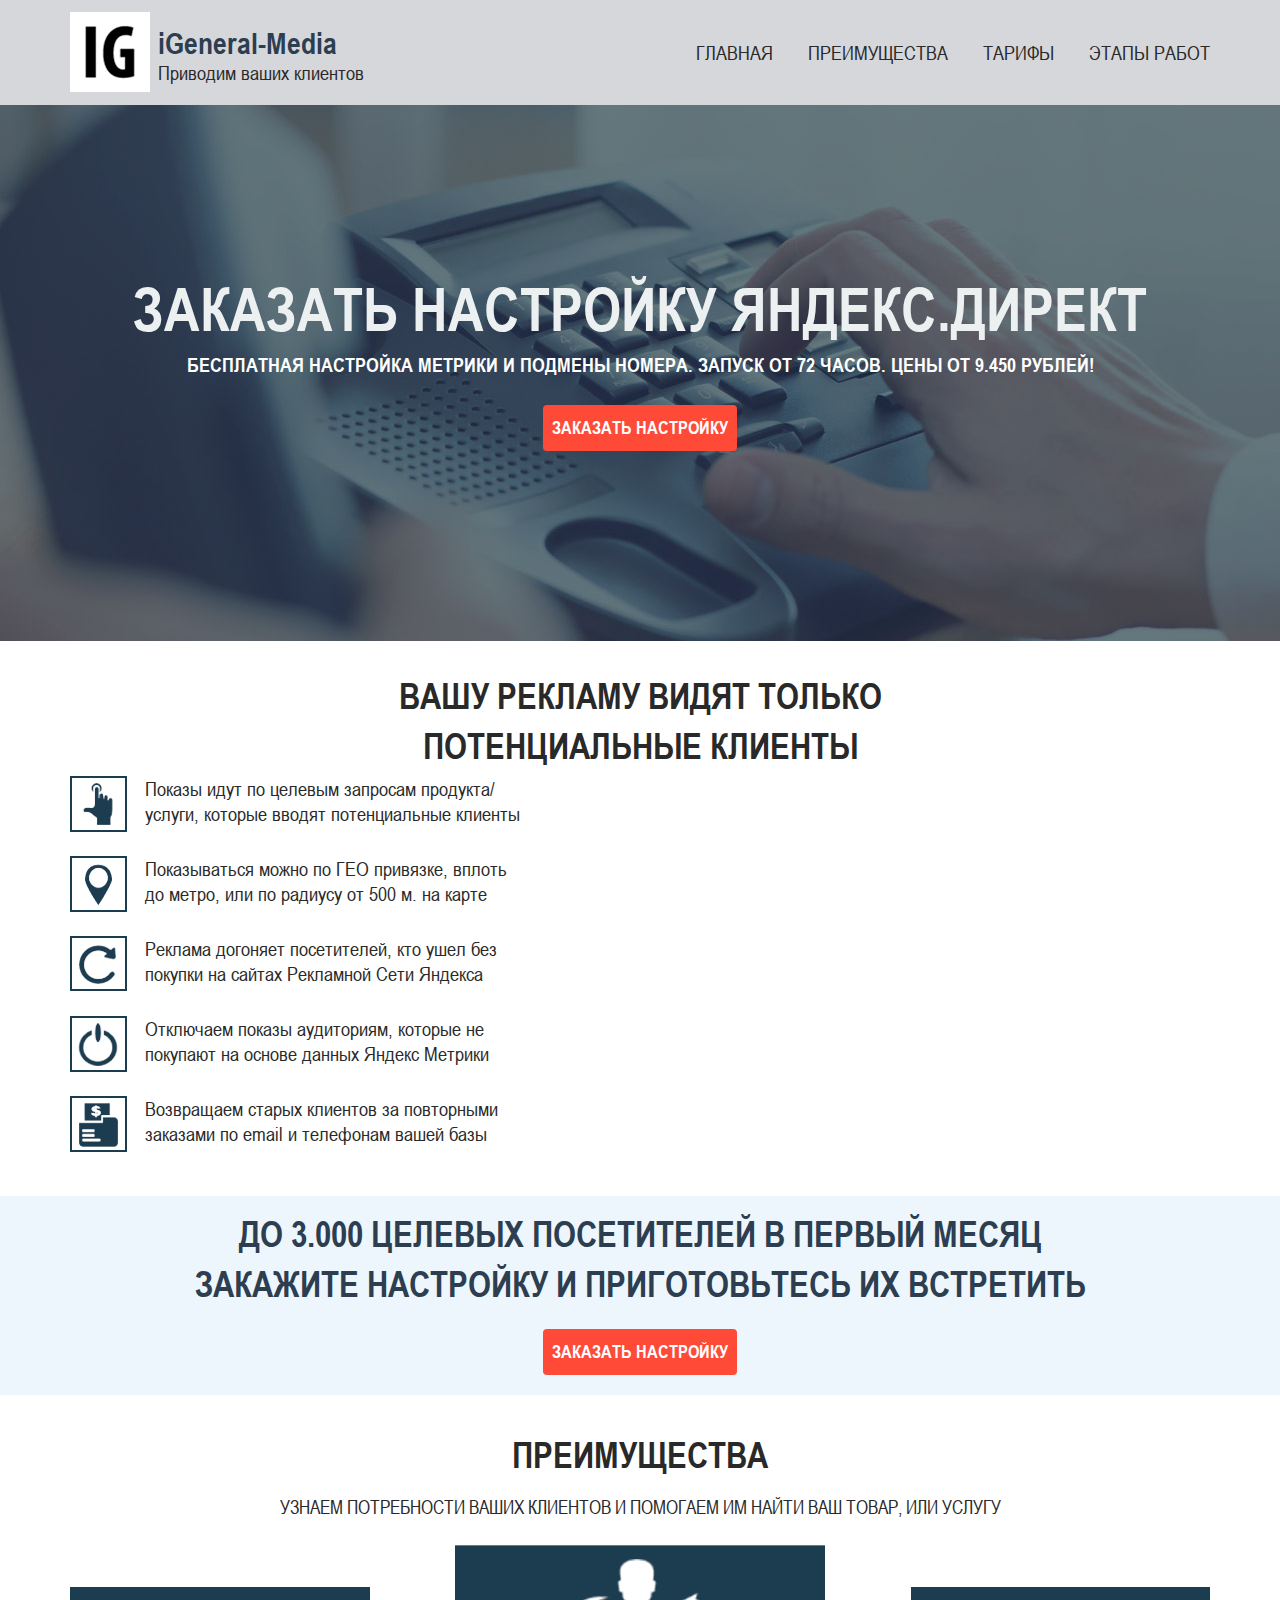
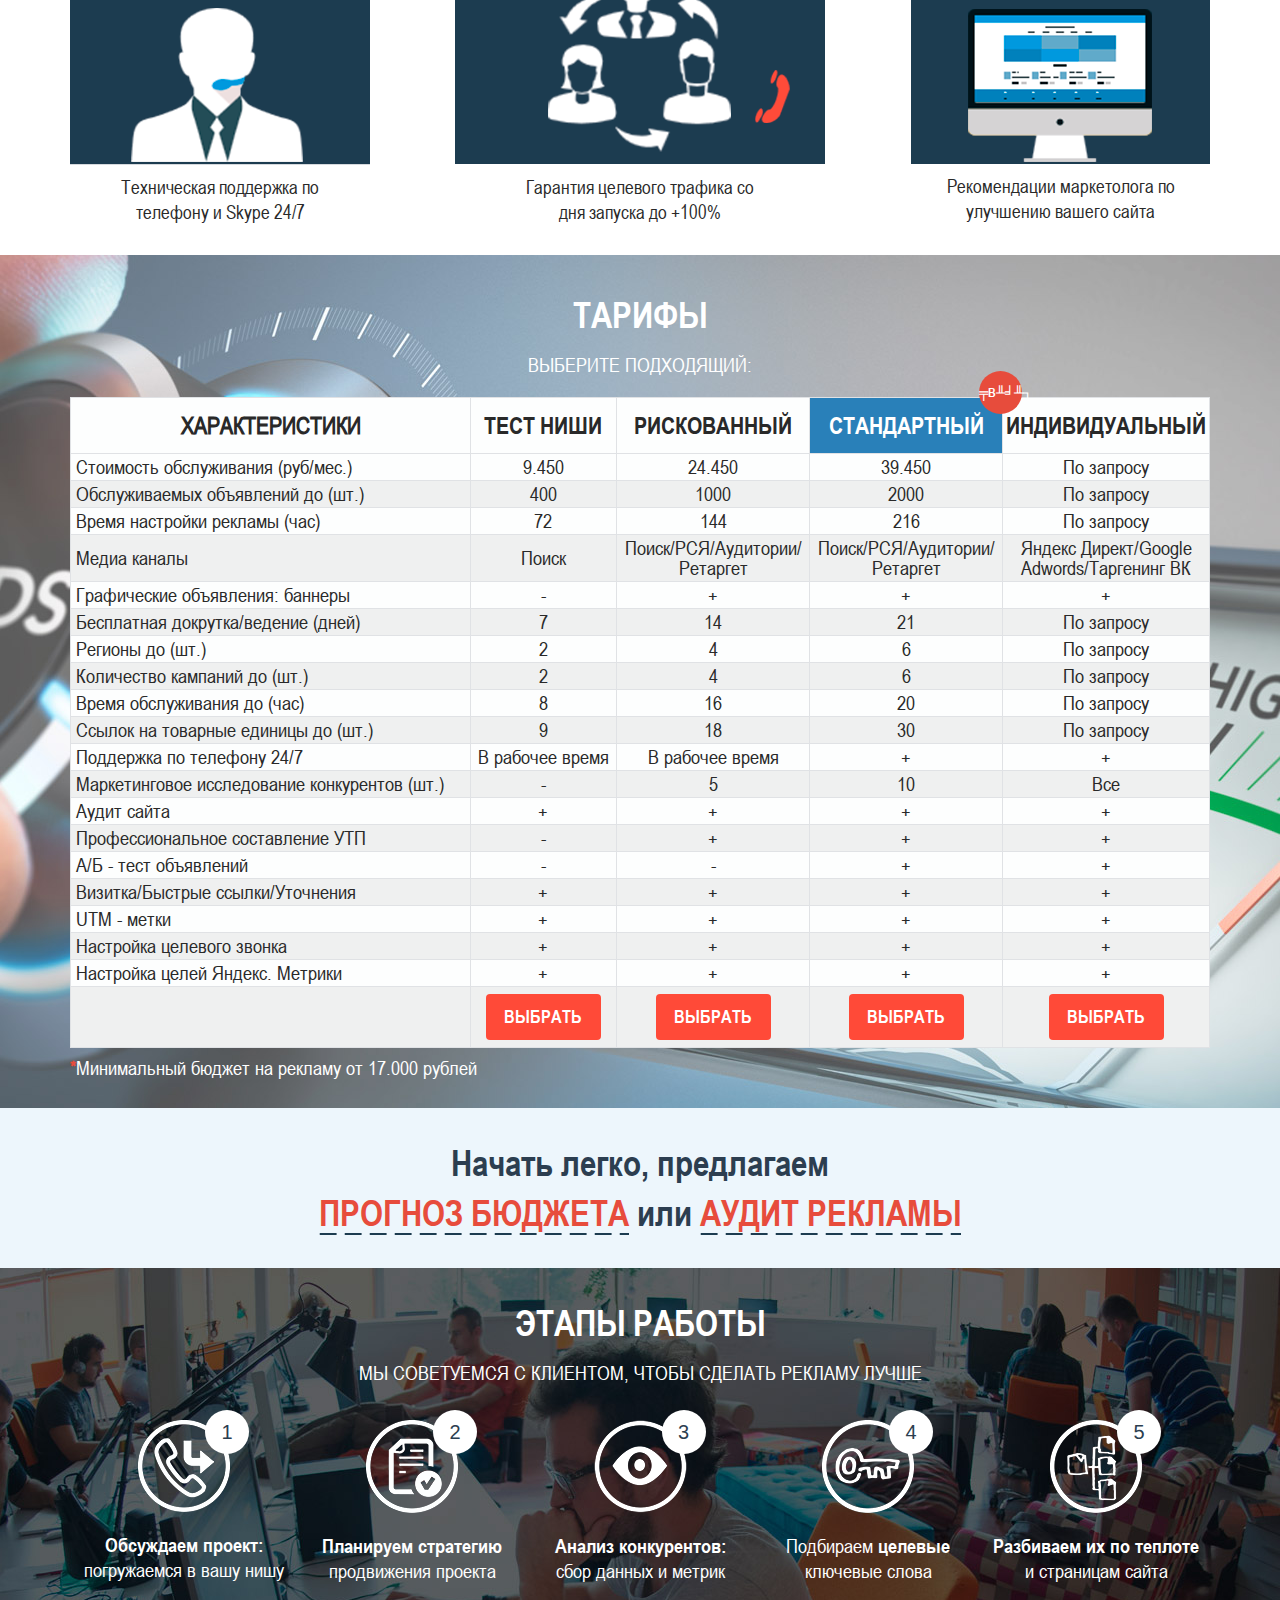
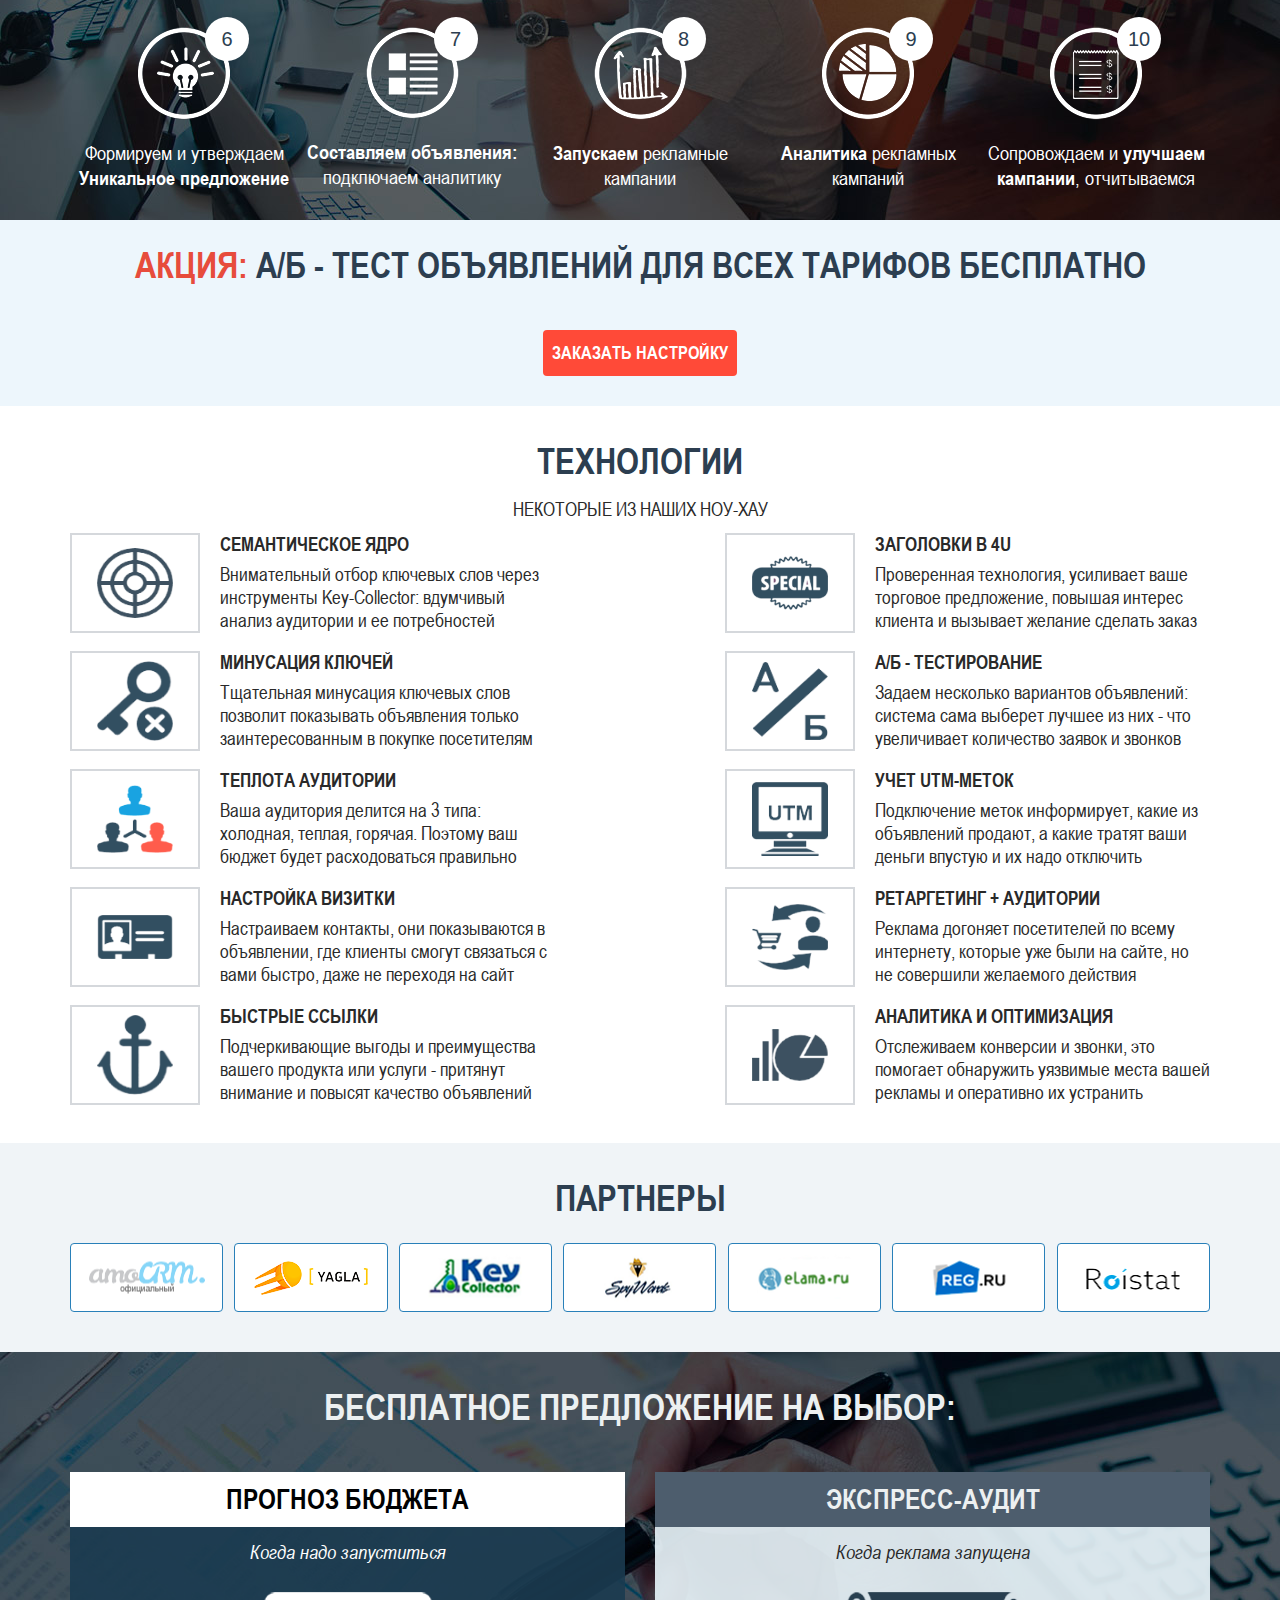
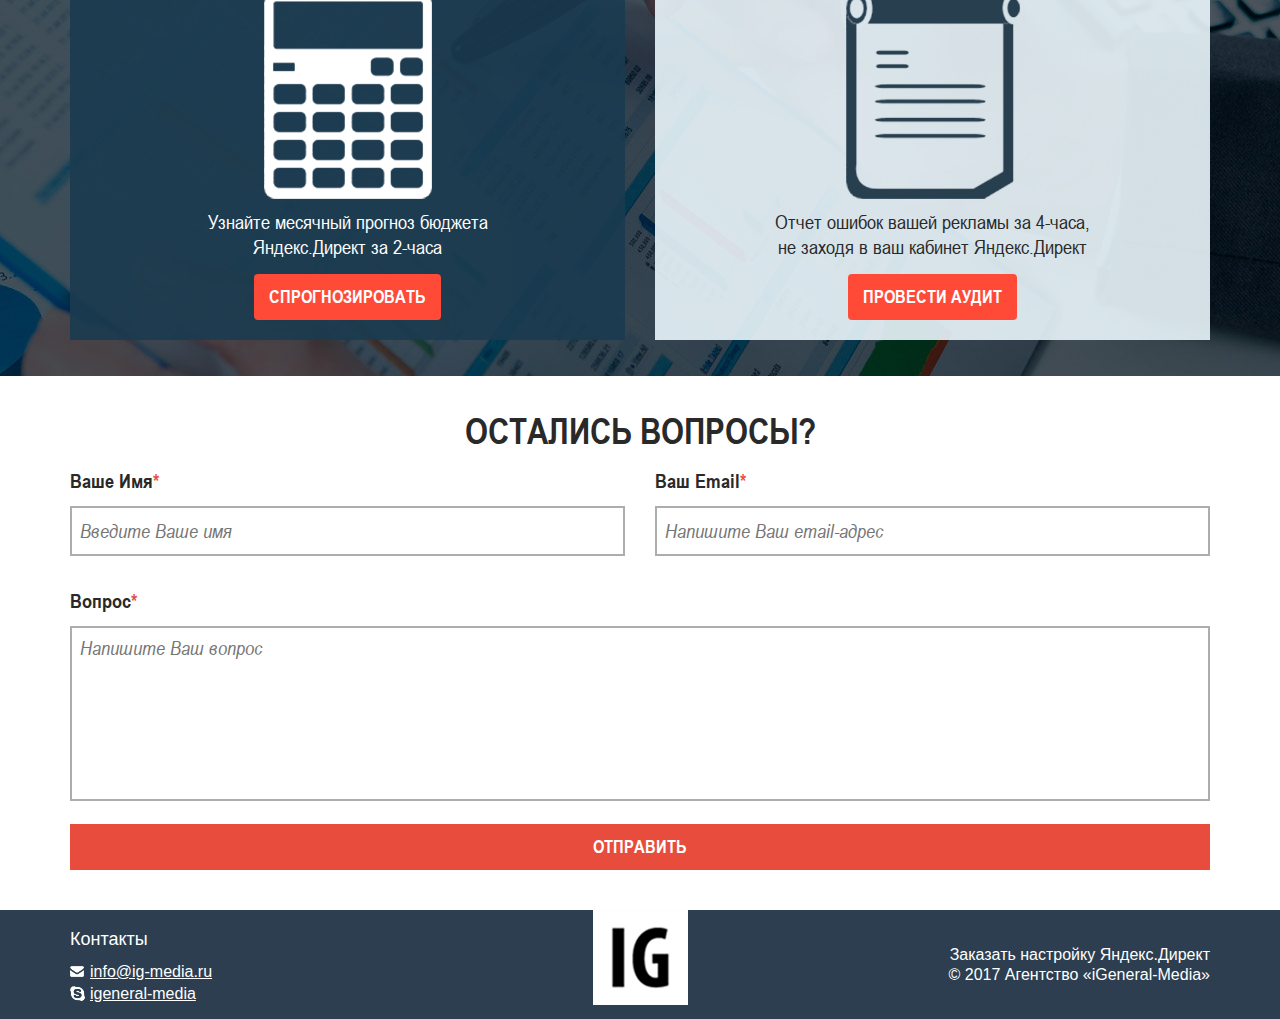
==== index.html @ 4c873135 "sdfsfd" ====
<!DOCTYPE html>
<html lang="ru">
<head>
	<meta charset="utf-8">
	<meta http-equiv="X-UA-Compatible" content="IE=edge">
    <meta name="viewport" content="width=device-width, initial-scale=1">
    <script>
        // if (window.devicePixelRatio !== 1) {
        //   var dpt = window.devicePixelRatio;
        //   var widthM = window.screen.width * dpt;
        //   var widthH = window.screen.height * dpt;
        //   document.write('<meta name="viewport" content="width=' + widthM+ ', height=' + widthH + '">');
        // }
    </script>
	<title>Контекстная реклама | Разработка Landing Page | Агентство контекстной рекламы | Продвижение в социальных сетях | iGeneral-Media</title>
	<meta content="Эффективнон продвижение в контекстной рекламе, разработка сайтов, Разработка Landing Page, продвижение в социальных сетях от рекламного агентства iGeneral-Media" name="description">
	<meta content="рекламное интернет-агентство, продвижение в интернете, реклама в интернете, запуск контекстной рекламы, запуск Яндекс.Директ, разработка Landing Page" name="keywords">
	<link href="img/favicon.png" rel="icon" type="image/x-icon">
    <link href="css/fonts.css" rel="stylesheet">
    <link href="css/bootstrap-grid-3.3.1.min.css" rel="stylesheet">
    <link href="libs/magnific-popup/magnific-popup.css" rel="stylesheet">
    <link href="css/style.css" rel="stylesheet">
    <script src="//mc.yandex.ru/metrika/watch.js" type="text/javascript"></script>
    <script type="text/javascript">
      var yaCounter42534779 = new Ya.Metrika({id: 42534779});
    </script>
<!--[if lt IE 9]>
<script src="https://oss.maxcdn.com/html5shiv/3.7.2/html5shiv.min.js"></script>
<script src="https://oss.maxcdn.com/respond/1.4.2/respond.min.js"></script>
<![endif]-->

</head>
<body>
    
    <header class="header">
        <div class="header-inner">
            <div class="container">
                <div class="row">
                    <div class="col-md-5 col-sm-6 col-xs-10">
                        <div class="logo-box clearfix">
                            <div class="img-box pull-left">
                                <a href="/"><img src="img/logo.png" alt=""></a> 
                            </div>
                            <div class="logo-text-box pull-left">
                                <span class="logo-text1">iGeneral-Media</span><br>
                                <span class="logo-text2 az-margin-top5">Приводим ваших клиентов</span>
                            </div>
                        </div>
                    </div>
                    <div class="col-md-7 col-sm-6 col-xs-2">
                        <a href="#mobile-menu" class="toggle-mnu hidden-lg hidden-md"><span></span></a>
                        <ul class="menu hidden-sm hidden-xs">
                            <li><a href="#header">Главная</a></li>
                            <li><a href="#advantage">Преимущества</a></li>
                            <li><a href="#tax">Тарифы</a></li>
                            <li><a href="#steps">Этапы работ</a></li>
                        </ul>
                    </div>
                </div>
            </div>
        </div>
    </header>
    

    <!--block1-->
    <a id="header" class="show"></a>
    <section class="block1">
        <div class="container">
            <div class="row">
                <div class="col-md-12">
                    <h1>ЗАКАЗАТЬ НАСТРОЙКУ ЯНДЕКС.ДИРЕКТ</h1>
                    <span class="block1-subtitle">Бесплатная настройка метрики и подмены номера. Запуск от 72 часов. Цены от 9.450 рублей!</span>
                    <a href="#cta1" class="az-button az-margin-top20 popup-with-move-anim">Заказать настройку</a>
                </div>
            </div>
        </div>
    </section>

    <!--block2-->
    <section class="advertising">
        <div class="container">
            <div class="row">
                <div class="col-md-12">
                    <h2>Вашу рекламу видят только <br>потенциальные клиенты</h2>
                </div>
            </div>
            <div class="row">
                <div class="col-md-5 col-sm-12 col-xs-12">
                    <div class="advertising-item-outer az-margin-top5">
                        <div class="advertising-item clearfix">
                            <div class="advertising-img pull-left">
                                <img src="img/adv1.png" alt="adv1">
                            </div>
                            <div class="advertising-text pull-left">Показы идут по целевым запросам продукта/услуги, которые вводят потенциальные клиенты</div>
                        </div>
                        <div class="advertising-item clearfix">
                            <div class="advertising-img pull-left">
                                <img src="./img/adv2.png" alt="adv2">
                            </div>
                            <div class="advertising-text pull-left">Показываться можно по ГЕО привязке, вплоть до метро, или  по радиусу от 500 м. на карте</div>
                        </div>
                        <div class="advertising-item clearfix">
                            <div class="advertising-img pull-left">
                                <img src="./img/adv3.png" alt="adv3">
                            </div>
                            <div class="advertising-text pull-left">Реклама догоняет посетителей, кто ушел без покупки на сайтах Рекламной Сети Яндекса</div>
                        </div>
                        <div class="advertising-item clearfix">
                            <div class="advertising-img pull-left">
                                <img src="./img/adv4.png" alt="adv4">
                            </div>
                            <div class="advertising-text pull-left">Отключаем показы аудиториям, которые не покупают на основе данных Яндекс Метрики</div>
                        </div>
                        <div class="advertising-item clearfix">
                            <div class="advertising-img pull-left">
                                <img src="./img/adv5.png" alt="adv5">
                            </div>
                            <div class="advertising-text pull-left">Возвращаем старых клиентов за повторными заказами по email и телефонам вашей базы</div>
                        </div>
                    </div>
                </div>
                <div class="col-md-7 col-sm-12 col-xs-12">
                    <div class="adv-video videoWrapper az-margin-top15">
                        <iframe width="560" height="314" src="https://www.youtube.com/embed/CjL2sm9808I" frameborder="0" allowfullscreen></iframe>
                    </div>
                </div>
            </div>
        </div>
    </section>

    <!--block3-->
    <section class="flow">
        <div class="container">
            <div class="row">
                <div class="col-md-12">
                    <h2 class="h2-style2">ДО 3.000 ЦЕЛЕВЫХ ПОСЕТИТЕЛЕЙ В ПЕРВЫЙ МЕСЯЦ <br>ЗАКАЖИТЕ НАСТРОЙКУ И ПРИГОТОВЬТЕСЬ ИХ ВСТРЕТИТЬ</h2>
                    <a href="#cta2" class="az-button az-margin-top20 popup-with-move-anim">Заказать настройку</a>
                </div>
            </div>
        </div>
    </section>

    <!--block4-->
    <a id="advantage" class="show"></a>
    <section class="advantage">
        <div class="container">
            <div class="row">
                <div class="col-md-12">
                    <h2>Преимущества</h2>
                    <span class="advantage-subtitle az-margin-top15 az-margin-bottom25">УЗНАЕМ ПОТРЕБНОСТИ ВАШИХ КЛИЕНТОВ И ПОМОГАЕМ ИМ НАЙТИ ВАШ ТОВАР, ИЛИ УСЛУГУ</span>
                </div>
            </div>
            <div class="row">
                <div class="col-md-4 col-sm-4 col-xs-12">
                    <div class="az-left">
                        <div class="advantage-item">
                            <div class="advantage-img advantage-img-style2"><img src="./img/advant1.png" alt=""></div>
                            <div class="advantage-text az-margin-top10">Техническая поддержка по телефону и Skype 24/7</div>
                        </div>
                    </div>
                </div>
                <div class="col-md-4 col-sm-4 col-xs-12">
                    <div class="advantage-item">
                        <div class="advantage-img advantage-img-style1"><img src="./img/advant2.png" alt=""></div>
                        <div class="advantage-text az-margin-top10">Гарантия целевого трафика со дня запуска до +100%</div>
                    </div>
                </div>
                <div class="col-md-4 col-sm-4 col-xs-12">
                    <div class="az-right">
                        <div class="advantage-item">
                            <div class="advantage-img advantage-img-style3"><img src="./img/advant3.png" alt=""></div>
                            <div class="advantage-text az-margin-top10">Рекомендации маркетолога по улучшению вашего сайта</div>
                        </div>
                    </div>
                </div>
            </div>
        </div>
    </section>

    <!--block5-->
    <a id="tax" class="show" target="_blank"></a>
    <section class="tax">
        <div class="container">
            <div class="row">
                <div class="col-md-12">
                    <div class="table-left-right"><a href="#" class="table-left"></a><a href="#" class="table-right"></a></div>
                    <h2 class="h2-style3">Тарифы</h2>
                    <span class="tax-subtitle az-margin-top15">Выберите подходящий:</span>
                    <table class="tax-table az-margin-top22 az-margin-bottom10">
                        <tr>
                            <th>ХАРАКТЕРИСТИКИ</th>
                            <th>ТЕСТ НИШИ</th>
                            <th>РИСКОВАННЫЙ</th>
                            <th class="az-top">стандартный</th>
                            <th>ИНДИВИДУАЛЬНЫЙ</th>
                        </tr>
                        <tr>
                            <td>Стоимость обслуживания (руб/мес.)</td>
                            <td>9.450</td>
                            <td>24.450</td>
                            <td>39.450</td>
                            <td>По запросу</td>
                        </tr>
                        <tr>
                            <td>Обслуживаемых объявлений до (шт.)</td>
                            <td>400</td>
                            <td>1000</td>
                            <td>2000</td>
                            <td>По запросу</td>
                        </tr>
                        <tr>
                            <td>Время настройки рекламы (час)</td>
                            <td>72</td>
                            <td>144</td>
                            <td>216</td>
                            <td>По запросу</td>
                        </tr>
                        <tr>
                            <td>Медиа каналы</td>
                            <td>Поиск</td>
                            <td>Поиск/РСЯ/Аудитории/<br>Ретаргет</td>
                            <td>Поиск/РСЯ/Аудитории/<br>Ретаргет</td>
                            <td>Яндекс Директ/Google<br>Adwords/Таргенинг ВК</td>
                        </tr>
                        <tr>
                            <td>Графические объявления: баннеры</td>
                            <td>-</td>
                            <td>+</td>
                            <td>+</td>
                            <td>+</td>
                        </tr>
                        <tr>
                            <td>Бесплатная докрутка/ведение (дней)</td>
                            <td>7</td>
                            <td>14</td>
                            <td>21</td>
                            <td>По запросу</td>
                        </tr>
                        <tr>
                            <td>Регионы до (шт.)</td>
                            <td>2</td>
                            <td>4</td>
                            <td>6</td>
                            <td>По запросу</td>
                        </tr>
                        <tr>
                            <td>Количество кампаний до (шт.)</td>
                            <td>2</td>
                            <td>4</td>
                            <td>6</td>
                            <td>По запросу</td>
                        </tr>
                        <tr>
                            <td>Время обслуживания до (час)</td>
                            <td>8</td>
                            <td>16</td>
                            <td>20</td>
                            <td>По запросу</td>
                        </tr>
                        <tr>
                            <td>Ссылок на товарные единицы до (шт.)</td>
                            <td>9</td>
                            <td>18</td>
                            <td>30</td>
                            <td>По запросу</td>
                        </tr>
                        <tr>
                            <td>Поддержка по телефону 24/7</td>
                            <td>В рабочее время</td>
                            <td>В рабочее время</td>
                            <td>+</td>
                            <td>+</td>
                        </tr>
                        <tr>
                            <td>Маркетинговое исследование конкурентов (шт.)</td>
                            <td>-</td>
                            <td>5</td>
                            <td>10</td>
                            <td>Все</td>
                        </tr>
                        <tr>
                            <td>Аудит сайта</td>
                            <td>+</td>
                            <td>+</td>
                            <td>+</td>
                            <td>+</td>
                        </tr>
                        <tr>
                            <td>Профессиональное составление УТП</td>
                            <td>-</td>
                            <td>+</td>
                            <td>+</td>
                            <td>+</td>
                        </tr>
                        <tr>
                            <td>А/Б - тест объявлений</td>
                            <td>-</td>
                            <td>-</td>
                            <td>+</td>
                            <td>+</td>
                        </tr>
                        <tr>
                            <td>Визитка/Быстрые ссылки/Уточнения</td>
                            <td>+</td>
                            <td>+</td>
                            <td>+</td>
                            <td>+</td>
                        </tr>
                        <tr>
                            <td>UTM - метки </td>
                            <td>+</td>
                            <td>+</td>
                            <td>+</td>
                            <td>+</td>
                        </tr>
                        <tr>
                            <td>Настройка целевого звонка</td>
                            <td>+</td>
                            <td>+</td>
                            <td>+</td>
                            <td>+</td>
                        </tr>
                        <tr>
                            <td>Настройка целей Яндекс. Метрики</td>
                            <td>+</td>
                            <td>+</td>
                            <td>+</td>
                            <td>+</td>
                        </tr>
                        <tr>
                            <td></td>
                            <td><a href="#cta3" class="az-button popup-with-move-anim">выбрать</a></td>
                            <td><a href="#cta4" class="az-button popup-with-move-anim">выбрать</a></td>
                            <td><a href="#cta5" class="az-button popup-with-move-anim">выбрать</a></td>
                            <td><a href="#cta6" class="az-button popup-with-move-anim">выбрать</a></td>
                        </tr>
                    </table>
                    <span class="undertable "><strong>*</strong>Минимальный бюджет на рекламу от 17.000 рублей</span>
                </div>
            </div>
        </div>
    </section>

    <!--block6-->
    <section class="easy-start">
        <div class="container">
            <div class="row">
                <div class="col-md-12">
                    <span class="easy-start-text">Начать легко, предлагаем <br><a href="#cta7" class="popup-with-move-anim"><strong>ПРОГНОЗ БЮДЖЕТА</strong></a> или <a href="#cta8" class="popup-with-move-anim"><strong>АУДИТ РЕКЛАМЫ</strong></a></span>
                </div>
            </div>
        </div>
    </section>

    <!--block7-->
    <a id="steps" class="show"></a>
    <section class="steps">
        <div class="container">
            <div class="row">
                <div class="col-md-12">
                    <h2 class="h2-style3">Этапы работы</h2>
                    <span class="steps-subtitle">МЫ СОВЕТУЕМСЯ С КЛИЕНТОМ, ЧТОБЫ СДЕЛАТЬ РЕКЛАМУ ЛУЧШЕ</span>
                    <div class="clearfix">
                        <div class="az-col">
                            <div class="steps-item">
                                <div class="steps-img">
                                    <img src="./img/i1.png" alt="i1">
                                    <span class="step-num">1</span>
                                </div>
                                <span class="steps-text"><strong>Обсуждаем проект:</strong><br>погружаемся в вашу нишу</span>
                            </div>
                        </div>
                        <div class="az-col">
                            <div class="steps-item">
                                <div class="steps-img">
                                    <img src="./img/i2.png" alt="i2">
                                    <span class="step-num">2</span>
                                </div>
                                <span class="steps-text"><strong>Планируем стратегию</strong><br>продвижения проекта</span>
                            </div>
                        </div>
                        <div class="az-col">
                            <div class="steps-item">
                                <div class="steps-img">
                                    <img src="./img/i3.png" alt="i3">
                                    <span class="step-num">3</span>
                                </div>
                                <span class="steps-text"><strong>Анализ конкурентов:</strong><br>сбор данных и метрик</span>
                            </div>
                        </div>
                        <div class="az-col">
                            <div class="steps-item">
                                <div class="steps-img">
                                    <img src="./img/i4.png" alt="i4">
                                    <span class="step-num">4</span>
                                </div>
                                <span class="steps-text">Подбираем <strong>целевые</strong><br>ключевые слова</span>
                            </div>
                        </div>
                        <div class="az-col">
                            <div class="steps-item">
                                <div class="steps-img">
                                    <img src="./img/i5.png" alt="i5">
                                    <span class="step-num">5</span>
                                </div>
                                <span class="steps-text"><strong>Разбиваем их по теплоте</strong><br> и страницам сайта</span>
                            </div>
                        </div>
                        <div class="az-col">
                            <div class="steps-item">
                                <div class="steps-img">
                                    <img src="./img/i6.png" alt="i6">
                                    <span class="step-num">6</span>
                                </div>
                                <span class="steps-text">Формируем и утверждаем<br><strong>Уникальное предложение</strong></span>
                            </div>
                        </div>
                        <div class="az-col">
                            <div class="steps-item">
                                <div class="steps-img">
                                    <img src="./img/i7.png" alt="i7">
                                    <span class="step-num">7</span>
                                </div>
                                <span class="steps-text"><strong>Составляем объявления:</strong><br>подключаем аналитику</span>
                            </div>
                        </div>
                        <div class="az-col">
                            <div class="steps-item">
                                <div class="steps-img">
                                    <img src="./img/i8.png" alt="i8">
                                    <span class="step-num">8</span>
                                </div>
                                <span class="steps-text"><strong>Запускаем</strong> рекламные<br>кампании</span>
                            </div>
                        </div>
                        <div class="az-col">
                            <div class="steps-item">
                                <div class="steps-img">
                                    <img src="img/i9.png" alt="i9">
                                    <span class="step-num">9</span>
                                </div>
                                <span class="steps-text"><strong>Аналитика</strong> рекламных<br>кампаний</span>
                            </div>
                        </div>
                        <div class="az-col">
                            <div class="steps-item">
                                <div class="steps-img">
                                    <img src="./img/i10.png" alt="i10">
                                    <span class="step-num">10</span>
                                </div>
                                <span class="steps-text">Сопровождаем и <strong>улучшаем<br>кампании</strong>, отчитываемся</span>
                            </div>
                        </div>
                    </div>
                </div>
            </div>
        </div>
    </section>

    <!--block8-->
    <section class="campaign">
        <div class="container">
            <div class="row">
                <div class="col-md-12">
                    <h2 class="h2-style2"><strong>АКЦИЯ:</strong> А/Б - ТЕСТ ОБЪЯВЛЕНИЙ ДЛЯ ВСЕХ ТАРИФОВ БЕСПЛАТНО</h2>
					<BR>
					<script src="http://megatimer.ru/s/76138c68f670b82096cd2f010f3f6801.js"></script>
                    <a href="#cta9" class="az-button az-margin-top20 popup-with-move-anim">Заказать настройку</a>
                </div>
            </div>
        </div>
    </section>

    <!--block9-->
    <section class="technology">
        <div class="container">
            <div class="row">
                <div class="col-md-12">
                    <h2 class="h2-style2">Технологии</h2>
                    <span class="tech-subtitle">НЕКОТОРЫЕ ИЗ НАШИХ НОУ-ХАУ</span>
                </div>
            </div>
            <div class="row">
                <div class="col-md-6 col-sm-12 col-xs-12 az-left">
                    <div class="tech-item-outer">
                        <div class="tech-item">
                            <div class="tech-img"><img src="./img/tech1.png" alt="tech1"></div>
                            <div class="tech-content">
                                <div class="tech-cont-title">семантическое ядро</div>
                                <div class="tech-cont-text">Внимательный отбор ключевых слов через инструменты Key-Collector: вдумчивый анализ аудитории и ее потребностей</div>
                            </div>
                        </div>
                    </div>
                </div>
                <div class="col-md-6 col-sm-12 col-xs-12 az-right">
                    <div class="tech-item-outer">
                        <div class="tech-item">
                            <div class="tech-img"><img src="./img/tech2.png" alt="tech2"></div>
                            <div class="tech-content">
                                <div class="tech-cont-title">ЗАГОЛОВКИ В 4U</div>
                                <div class="tech-cont-text">Проверенная технология, усиливает ваше торговое предложение, повышая интерес клиента и вызывает желание сделать заказ</div>
                            </div>
                        </div>
                    </div>
                </div>
            </div>
            <div class="row">
                <div class="col-md-6 col-sm-12 col-xs-12 az-left">
                    <div class="tech-item-outer">
                        <div class="tech-item">
                            <div class="tech-img"><img src="./img/tech3.png" alt="tech3"></div>
                            <div class="tech-content">
                                <div class="tech-cont-title">минусация ключей</div>
                                <div class="tech-cont-text">Тщательная минусация ключевых слов позволит показывать объявления только заинтересованным в покупке посетителям</div>
                            </div>
                        </div>
                    </div>
                </div>
                <div class="col-md-6 col-sm-12 col-xs-12 az-right">
                    <div class="tech-item-outer">
                        <div class="tech-item">
                            <div class="tech-img"><img src="./img/tech4.png" alt="tech4"></div>
                            <div class="tech-content">
                                <div class="tech-cont-title">а/б - тестирование</div>
                                <div class="tech-cont-text">Задаем несколько вариантов объявлений: система сама выберет лучшее из них - что увеличивает количество заявок и звонков</div>
                            </div>
                        </div>
                    </div>
                </div>
            </div>
            <div class="row">
                <div class="col-md-6 col-sm-12 col-xs-12 az-left">
                    <div class="tech-item-outer">
                        <div class="tech-item">
                            <div class="tech-img"><img src="./img/tech5.png" alt="tech5"></div>
                            <div class="tech-content">
                                <div class="tech-cont-title">теплота аудитории</div>
                                <div class="tech-cont-text">Ваша аудитория делится на 3 типа: холодная, теплая, горячая. Поэтому ваш бюджет будет расходоваться правильно</div>
                            </div>
                        </div>
                    </div>
                </div>
                <div class="col-md-6 col-sm-12 col-xs-12 az-right">
                    <div class="tech-item-outer">
                        <div class="tech-item">
                            <div class="tech-img"><img src="./img/tech6.png" alt="tech6"></div>
                            <div class="tech-content">
                                <div class="tech-cont-title">учет utm-меток</div>
                                <div class="tech-cont-text">Подключение меток информирует, какие из объявлений продают, а какие тратят ваши деньги впустую и их надо отключить</div>
                            </div>
                        </div>
                    </div>
                </div>
            </div>
            <div class="row">
                <div class="col-md-6 col-sm-12 col-xs-12 az-left">
                    <div class="tech-item-outer">
                        <div class="tech-item">
                            <div class="tech-img"><img src="./img/tech7.png" alt="tech7"></div>
                            <div class="tech-content">
                                <div class="tech-cont-title">настройка визитки</div>
                                <div class="tech-cont-text">Настраиваем контакты, они показываются в объявлении, где клиенты смогут связаться с вами быстро, даже не переходя на сайт</div>
                            </div>
                        </div>
                    </div>
                </div>
                <div class="col-md-6 col-sm-12 col-xs-12 az-right">
                    <div class="tech-item-outer">
                        <div class="tech-item">
                            <div class="tech-img"><img src="./img/tech8.png" alt="tech8"></div>
                            <div class="tech-content">
                                <div class="tech-cont-title">ретаргетинг + аудитории</div>
                                <div class="tech-cont-text">Реклама догоняет посетителей по всему интернету, которые уже были на сайте, но не совершили желаемого действия</div>
                            </div>
                        </div>
                    </div>
                </div>
            </div>
            <div class="row">
                <div class="col-md-6 col-sm-12 col-xs-12 az-left">
                    <div class="tech-item-outer">
                        <div class="tech-item">
                            <div class="tech-img"><img src="./img/tech9.png" alt="tech9"></div>
                            <div class="tech-content">
                                <div class="tech-cont-title">быстрые ссылки</div>
                                <div class="tech-cont-text">Подчеркивающие выгоды и преимущества вашего продукта или услуги - притянут внимание и повысят качество объявлений</div>
                            </div>
                        </div>
                    </div>
                </div>
                <div class="col-md-6 col-sm-12 col-xs-12 az-right">
                    <div class="tech-item-outer">
                        <div class="tech-item">
                            <div class="tech-img"><img src="./img/tech10.png" alt="tech10"></div>
                            <div class="tech-content">
                                <div class="tech-cont-title">аналитика и оптимизация</div>
                                <div class="tech-cont-text">Отслеживаем конверсии и звонки, это помогает обнаружить уязвимые места вашей рекламы и оперативно их устранить</div>
                            </div>
                        </div>
                    </div>
                </div>
            </div>
        </div>
    </section>

    <!--block10-->
    <section class="partners">
        <div class="container">
            <div class="row">
                <div class="col-md-12">
                    <h2 class="h2-style2">Партнеры</h2>
                    <div class="partner-item-outer clearfix az-margin-top20">
                        <div class="partner-item"><img src="./img/partner1.png" alt="partner1"></div>
                        <div class="partner-item"><img src="./img/partner2.png" alt="partner2"></div>
                        <div class="partner-item"><img src="./img/partner3.png" alt="partner3"></div>
                        <div class="partner-item"><img src="./img/partner4.png" alt="partner4"></div>
                        <div class="partner-item"><img src="./img/partner5.png" alt="partner5"></div>
                        <div class="partner-item"><img src="./img/partner6.png" alt="partner6"></div>
                        <div class="partner-item"><img src="./img/partner7.png" alt="partner7"></div>
                    </div>
                </div>
            </div>
        </div>
    </section>

    <!--block11-->
    <section class="for-free">
        <div class="container">
            <div class="row">
                <div class="col-md-12">
                    <h2 class="h2-style4">БЕСПЛАТНОЕ ПРЕДЛОЖЕНИЕ НА ВЫБОР:</h2>
                </div>
            </div>
            <div class="row">
                <div class="col-md-6 col-sm-6 col-xs-12">
                    <div class="ff-item">
                        <span class="ff-item-title">Прогноз бюджета</span>
                        <span class="ff-item-subtitle">Когда надо запуститься</span>
                        <div class="ff-item-img"><img src="./img/calc.png" alt=""></div>
                        <span class="ff-item-text">Узнайте месячный прогноз бюджета<br>Яндекс.Директ за 2-часа</span>
                        <a href="#cta10" class="az-button popup-with-move-anim">Спрогнозировать</a>
                    </div>
                </div>
                <div class="col-md-6 col-sm-6 col-xs-12">
                    <div class="ff-item ff-item-style2">
                        <span class="ff-item-title">ЭКСПРЕСС-АУДИТ</span>
                        <span class="ff-item-subtitle">Когда реклама запущена</span>
                        <div class="ff-item-img"><img src="./img/note.png" alt=""></div>
                        <span class="ff-item-text">Отчет ошибок вашей рекламы за 4-часа,<br>не заходя в ваш кабинет Яндекс.Директ</span>
                        <a href="#cta11" class="az-button popup-with-move-anim">Провести аудит</a>
                    </div>
                </div>
            </div>
        </div>
    </section>

    <!--block12-->
    <section class="questions">
        <div class="container">
            <div class="row">
                <div class="col-md-12">
                    <h2>Остались вопросы?</h2>
                </div>
            </div>
            <div class="row">
                <form id="questions-form" class="az-form az-send2">
                    <div class="col-md-6 col-sm-6 col-xs-12">
                        <label for="">Ваше Имя<strong>*</strong></label>
                        <input type="hidden" name="id" value="CTA 12">
                        <input type="hidden" name="title" value="Вопрос посетителя/клиента">
                        <input type="text" name="uname" placeholder="Введите Ваше имя">
                    </div>
                    <div class="col-md-6 col-sm-6 col-xs-12">
                        <label for="">Ваш Email<strong>*</strong></label>
                        <input type="text" name="email" placeholder="Напишите Ваш email-адрес">
                    </div>
                    <div class="col-md-12">
                        <label for="">Вопрос<strong>*</strong></label>
                        <textarea name="utext" id="" cols="30" rows="10" placeholder="Напишите Ваш вопрос"></textarea>
                    </div>
                    <div class="col-md-12">
                        <input type="submit" value="Отправить">
                    </div>
                </form>
            </div>
        </div>
    </section>

    <footer class="footer">
        <div class="container">
            <div class="row">
                <div class="col-lg-4 col-lg-push-4 col-md-4 col-md-push-4 col-sm-2 col-sm-push-5 col-xs-12 az-center">
                    <img src="./img/logo-footer.png" alt="logo">
                </div>
                <div class="col-lg-4 col-lg-pull-4 col-md-4 col-md-pull-4 col-sm-5 col-sm-pull-2 col-xs-12">
                    <span class="contact">Контакты</span><br>
                    <a href="mailto:info@ig-media.ru" class="envelope">info@ig-media.ru</a><br>
                    <a href="skype:igeneral-media" class="skype">igeneral-media</a>
                </div>
                <div class="col-lg-4 col-md-4 col-sm-5 col-xs-12 az-right">
                    <span class="order az-margin-top35">Заказать настройку Яндекс.Директ<br>&copy; 2017 Агентство «iGeneral-Media»</span>
                </div>
            </div>
        </div>
    </footer>

    <div class="popups">
        <div class="popup zoom-anim-dialog mfp-hide" id="cta1">
            <div class="popup-first">
                <span class="popup-title">Мы подберем для Вас <br>самый подходящий вариант:</span>
                <form id="popup-form-common" class="az-form az-form-popup az-send">
                    <input type="hidden" name="id" value="CTA 1">
                    <input type="hidden" name="title" value="Первый экран">
                    <input type="text" placeholder="Как к Вам обращаться?" name="uname">
                    <input type="text" placeholder="Ваш номер телефона?" class="phone" name="tel">
                    <input type="submit" value="ОТПРАВИТЬ">
                </form>
            </div>
            <div class="popup-thanks">
                <div class="az-center az-margin-bottom25 az-margin-top35"><img src="./img/ok.png" alt="ok"></div>
                <span class="popup-title az-margin-bottom25">Спасибо, заявка передана <br>нашим специалистам</span>
            </div>
        </div>
        <div class="popup zoom-anim-dialog mfp-hide" id="cta2">
            <div class="popup-first">
                <span class="popup-title">Мы подберем для Вас <br>самый подходящий вариант:</span>
                <form id="popup-form-common" class="az-form az-form-popup az-send">
                    <input type="hidden" name="id" value="CTA 2">
                    <input type="hidden" name="title" value="Призыв - уменьшить цену">
                    <input type="text" placeholder="Как к Вам обращаться?" name="uname">
                    <input type="text" placeholder="Ваш номер телефона?" class="phone" name="tel">
                    <input type="submit" value="ОТПРАВИТЬ">
                </form>
            </div>
            <div class="popup-thanks">
                <div class="az-center az-margin-bottom25 az-margin-top35"><img src="./img/ok.png" alt="ok"></div>
                <span class="popup-title az-margin-bottom25">Спасибо, заявка передана <br>нашим специалистам</span>
            </div>
        </div>
        <div class="popup zoom-anim-dialog mfp-hide" id="cta3">
            <div class="popup-first">
                <span class="popup-title">Заполните форму ниже, <br>и мы свяжемся с вами:</span>
                <form id="popup-form-order" class="az-form az-form-popup az-send">
                    <input type="hidden" name="id" value="CTA 3">
                    <input type="hidden" name="title" value="Тариф: ТЕСТ НИШИ">
                    <input type="text" placeholder="Как к Вам обращаться?" name="uname">
                    <input type="text" placeholder="Ваш номер телефона?" class="phone" name="tel">
                    <input type="submit" value="ОТПРАВИТЬ">
                </form>
            </div>
            <div class="popup-thanks">
                <div class="az-center az-margin-bottom25 az-margin-top35"><img src="./img/ok.png" alt="ok"></div>
                <span class="popup-title az-margin-bottom25">Спасибо, заявка передана <br>нашим специалистам</span>
            </div>
        </div>
        <div class="popup zoom-anim-dialog mfp-hide" id="cta4">
            <div class="popup-first">
                <span class="popup-title">Заполните форму ниже, <br>и мы свяжемся с вами:</span>
                <form id="popup-form-order" class="az-form az-form-popup az-send">
                    <input type="hidden" name="id" value="CTA 4">
                    <input type="hidden" name="title" value="Тариф: РИСКОВАННЫЙ">
                    <input type="text" placeholder="Как к Вам обращаться?" name="uname">
                    <input type="text" placeholder="Ваш номер телефона?" class="phone" name="tel">
                    <input type="submit" value="ОТПРАВИТЬ">
                </form>
            </div>
            <div class="popup-thanks">
                <div class="az-center az-margin-bottom25 az-margin-top35"><img src="./img/ok.png" alt="ok"></div>
                <span class="popup-title az-margin-bottom25">Спасибо, заявка передана <br>нашим специалистам</span>
            </div>
        </div>
        <div class="popup zoom-anim-dialog mfp-hide" id="cta5">
            <div class="popup-first">
                <span class="popup-title">Заполните форму ниже, <br>и мы свяжемся с вами:</span>
                <form id="popup-form-order" class="az-form az-form-popup az-send">
                    <input type="hidden" name="id" value="CTA 5">
                    <input type="hidden" name="title" value="Тариф: СТАНДАРТ">
                    <input type="text" placeholder="Как к Вам обращаться?" name="uname">
                    <input type="text" placeholder="Ваш номер телефона?" class="phone" name="tel">
                    <input type="submit" value="ОТПРАВИТЬ">
                </form>
            </div>
            <div class="popup-thanks">
                <div class="az-center az-margin-bottom25 az-margin-top35"><img src="./img/ok.png" alt="ok"></div>
                <span class="popup-title az-margin-bottom25">Спасибо, заявка передана <br>нашим специалистам</span>
            </div>
        </div>
        <div class="popup zoom-anim-dialog mfp-hide" id="cta6">
            <div class="popup-first">
                <span class="popup-title">Заполните форму ниже, <br>и мы свяжемся с вами:</span>
                <form id="popup-form-order" class="az-form az-form-popup az-send">
                    <input type="hidden" name="id" value="CTA 6">
                    <input type="hidden" name="title" value="Тариф: ИНДИВИДУАЛЬНЫЙ">
                    <input type="text" placeholder="Как к Вам обращаться?" name="uname">
                    <input type="text" placeholder="Ваш номер телефона?" class="phone" name="tel">
                    <input type="submit" value="ОТПРАВИТЬ">
                </form>
            </div>
            <div class="popup-thanks">
                <div class="az-center az-margin-bottom25 az-margin-top35"><img src="./img/ok.png" alt="ok"></div>
                <span class="popup-title az-margin-bottom25">Спасибо, заявка передана <br>нашим специалистам</span>
            </div>
        </div>
        <div class="popup zoom-anim-dialog mfp-hide" id="cta7">
            <div class="popup-first">
                <span class="popup-title">Перед прогнозом мы уточним <br>у вас несколько моментов:</span>
                <form id="popup-form-forecast" class="az-form az-form-popup az-send">
                    <input type="hidden" name="id" value="CTA 7">
                    <input type="hidden" name="title" value="Прогноз бюджета">
                    <input type="text" placeholder="Как к Вам обращаться?" name="uname">
                    <input type="text" placeholder="Ваш номер телефона?" class="phone" name="tel">
                    <input type="submit" value="РАССЧИТАТЬ БЮДЖЕТ">
                </form>
            </div>
            <div class="popup-thanks">
                <div class="az-center az-margin-bottom25 az-margin-top35"><img src="./img/ok.png" alt="ok"></div>
                <span class="popup-title az-margin-bottom25">Спасибо, заявка передана <br>нашим специалистам</span>
            </div>
        </div>
        <div class="popup zoom-anim-dialog mfp-hide" id="cta8">
            <div class="popup-first">
                <span class="popup-title">Перед аудитом, мы уточним <br>у вас несколько моментов:</span>
                <form id="popup-form-audit" class="az-form az-form-popup az-send">
                    <input type="hidden" name="id" value="CTA 8">
                    <input type="hidden" name="title" value="Аудит рекламы">
                    <input type="text" placeholder="Как к Вам обращаться?" name="uname">
                    <input type="text" placeholder="Ваш номер телефона?" class="phone" name="tel">
                    <input type="submit" value="РАССЧИТАТЬ БЮДЖЕТ">
                </form>
            </div>
            <div class="popup-thanks">
                <div class="az-center az-margin-bottom25 az-margin-top35"><img src="./img/ok.png" alt="ok"></div>
                <span class="popup-title az-margin-bottom25">Спасибо, заявка передана <br>нашим специалистам</span>
            </div>
        </div>
        <div class="popup zoom-anim-dialog mfp-hide" id="cta9">
            <div class="popup-first">
                <span class="popup-title">Мы подберем для Вас <br>самый подходящий вариант:</span>
                <form id="popup-form-common" class="az-form az-form-popup az-send">
                    <input type="hidden" name="id" value="CTA 9">
                    <input type="hidden" name="title" value="А/Б-тест объявлений бесплатно">
                    <input type="text" placeholder="Как к Вам обращаться?" name="uname">
                    <input type="text" placeholder="Ваш номер телефона?" class="phone" name="tel">
                    <input type="submit" value="ОТПРАВИТЬ">
                </form>
            </div>
            <div class="popup-thanks">
                <div class="az-center az-margin-bottom25 az-margin-top35"><img src="./img/ok.png" alt="ok"></div>
                <span class="popup-title az-margin-bottom25">Спасибо, заявка передана <br>нашим специалистам</span>
            </div>
        </div>
        <div class="popup zoom-anim-dialog mfp-hide" id="cta10">
            <div class="popup-first">
                <span class="popup-title">Перед прогнозом мы уточним <br>у вас несколько моментов:</span>
                <form id="popup-form-forecast" class="az-form az-form-popup az-send">
                    <input type="hidden" name="id" value="CTA 10">
                    <input type="hidden" name="title" value="Прогноз бюджета">
                    <input type="text" placeholder="Как к Вам обращаться?" name="uname">
                    <input type="text" placeholder="Ваш номер телефона?" class="phone" name="tel">
                    <input type="submit" value="РАССЧИТАТЬ БЮДЖЕТ">
                </form>
            </div>
            <div class="popup-thanks">
                <div class="az-center az-margin-bottom25 az-margin-top35"><img src="./img/ok.png" alt="ok"></div>
                <span class="popup-title az-margin-bottom25">Спасибо, заявка передана <br>нашим специалистам</span>
            </div>
        </div>
        <div class="popup zoom-anim-dialog mfp-hide" id="cta11">
            <div class="popup-first">
                <span class="popup-title">Перед аудитом, мы уточним <br>у вас несколько моментов:</span>
                <form id="popup-form-audit" class="az-form az-form-popup az-send">
                    <input type="hidden" name="id" value="CTA 11">
                    <input type="hidden" name="title" value="Аудит рекламы">
                    <input type="text" placeholder="Как к Вам обращаться?" name="uname">
                    <input type="text" placeholder="Ваш номер телефона?" class="phone" name="tel">
                    <input type="submit" value="РАССЧИТАТЬ БЮДЖЕТ">
                </form>
            </div>
            <div class="popup-thanks">
                <div class="az-center az-margin-bottom25 az-margin-top35"><img src="./img/ok.png" alt="ok"></div>
                <span class="popup-title az-margin-bottom25">Спасибо, заявка передана <br>нашим специалистам</span>
            </div>
        </div>
        <div class="popup zoom-anim-dialog mfp-hide" id="thanks-popup">
            <div class="az-center az-margin-bottom25 az-margin-top35"><img src="./img/ok.png" alt="ok"></div>
            <span class="popup-title az-margin-bottom25">Спасибо, заявка передана <br>нашим специалистам</span>
        </div>
        <a href="#thanks-popup" id="az-thanks" class="az-button popup-with-move-anim">выбрать</a>
    </div>

	<!-- START: Scripts -->

    <script src="js/jquery-3.1.1.min.js"></script>
    <script src="libs/magnific-popup/jquery.magnific-popup.min.js"></script>
    <script src="libs/jquery.maskedinput.min.js"></script>
    <script src="js/common.js"></script>
    <!-- END: Scripts -->

</body>
</html>
---- css/fonts.css ----
@font-face {
    font-family: 'arialnarrow';
    src: url('../fonts/arialnarrow/arialnarrow.eot');
    src: url('../fonts/arialnarrow/arialnarrow.eot') format('embedded-opentype'),
         url('../fonts/arialnarrow/arialnarrow.woff2') format('woff2'),
         url('../fonts/arialnarrow/arialnarrow.woff') format('woff'),
         url('../fonts/arialnarrow/arialnarrow.ttf') format('truetype'),
         url('../fonts/arialnarrow/arialnarrow.svg#arialnarrow') format('svg');
}
@font-face {
    font-family: 'arialnarrowbold';
    src: url('../fonts/arialnarrowbold/arialnarrowbold.eot');
    src: url('../fonts/arialnarrowbold/arialnarrowbold.eot') format('embedded-opentype'),
         url('../fonts/arialnarrowbold/arialnarrowbold.woff2') format('woff2'),
         url('../fonts/arialnarrowbold/arialnarrowbold.woff') format('woff'),
         url('../fonts/arialnarrowbold/arialnarrowbold.ttf') format('truetype'),
         url('../fonts/arialnarrowbold/arialnarrowbold.svg#arialnarrowbold') format('svg');
}
@font-face {
    font-family: 'arialnarrowitalic';
    src: url('../fonts/arialnarrowitalic/arialnarrowitalic.eot');
    src: url('../fonts/arialnarrowitalic/arialnarrowitalic.eot') format('embedded-opentype'),
         url('../fonts/arialnarrowitalic/arialnarrowitalic.woff2') format('woff2'),
         url('../fonts/arialnarrowitalic/arialnarrowitalic.woff') format('woff'),
         url('../fonts/arialnarrowitalic/arialnarrowitalic.ttf') format('truetype'),
         url('../fonts/arialnarrowitalic/arialnarrowitalic.svg#arialnarrowitalic') format('svg');
}
---- css/style.css ----
@charset "UTF-8";
body {
  font-family: 'arialnarrow';
  line-height: 1;
  color: #292929;
  font-size: 20px; }

ul {
  margin: 0;
  padding: 0; }

a, a:hover, a:focus, a:active {
  text-decoration: none;
  color: #292929;
  outline: none; }

h2 {
  font-family: 'arialnarrowbold';
  font-size: 36px;
  line-height: 50px;
  text-transform: uppercase;
  text-align: center;
  margin: 0;
  padding: 0; }

.az-td-visible {
  display: table-cell !important; }

.az-hide {
  display: none !important; }

.az-center {
  text-align: center; }

.az-right {
  text-align: right; }

.az-left {
  text-align: left; }

.az-button {
  font-family: 'arialnarrowbold';
  font-size: 18px;
  color: #fff;
  background: #FF4A38;
  border-radius: 4px;
  display: inline-block;
  padding: 14px 9px;
  text-transform: uppercase;
  min-width: 115px;
  cursor: pointer;
  outline: none; }

.az-button:hover {
  background: #E11E0A;
  color: #fff;
  outline: none; }

.az-button:focus, .az-button:active {
  color: #fff;
  outline: none; }

/*header*/
.header, .header-inner {
  width: 100%;
  height: 105px;
  background: #d6d7db; }

.az-mob-menu-fix {
  position: fixed;
  width: 100%;
  top: 0;
  left: 0;
  z-index: 5;
  height: 0px;
  overflow: hidden; }

.az-mob-menu-fix2 {
  -webkit-transition: all 0.5s ease-in-out;
  transition: all 0.5s ease-in-out;
  height: 105px; }

.logo-box {
  padding-top: 12px; }

.logo-text-box {
  margin-left: 8px;
  padding-top: 16px; }

.logo-text1 {
  font-family: 'arialnarrowbold';
  font-size: 30px;
  color: #2c3e50; }

.logo-text2 {
  font-size: 20px;
  color: #292929;
  display: inline-block; }

.menu {
  list-style: none;
  text-align: right; }
  .menu li {
    display: inline-block;
    margin-left: 30px;
    line-height: 105px; }
    .menu li a {
      display: inline-block;
      position: relative;
      color: #292929;
      text-decoration: none;
      font-size: 20px;
      text-transform: uppercase;
      line-height: 20px; }
    .menu li a:hover {
      color: #2980b9; }
    .menu li a:hover::before {
      content: '';
      position: absolute;
      width: 100%;
      left: 0;
      top: 100%;
      height: 3px;
      background: url(../img/menu-hover.png) repeat-x left top; }
    .menu li .az-marked {
      color: #e74c3c;
      display: inline-block;
      position: relative; }
    .menu li .az-marked::before {
      content: '';
      position: absolute;
      width: 100%;
      height: 2px;
      left: 0;
      bottom: -3px;
      background: url(../img/border-bottom.png) repeat-x left top; }
  .menu li:first-child {
    margin-left: 0; }

/*margin*/
.az-margin-top5 {
  margin-top: 5px; }

/*margin*/
/*header*/
/*block1*/
.block1 {
  background: url(../img/1.jpg) no-repeat center top;
  width: 100%;
  height: 536px;
  text-align: center;
  padding-top: 170px; }

h1 {
  font-family: 'arialnarrowbold';
  font-size: 60px;
  color: #ecf0f1;
  line-height: 70px;
  text-transform: uppercase;
  margin: 0;
  padding: 0; }

.block1-subtitle {
  font-family: 'arialnarrowbold';
  font-size: 20px;
  line-height: 40px;
  color: #fff;
  text-transform: uppercase;
  display: block; }

/*margin*/
.az-margin-top20 {
  margin-top: 20px; }

/*margin*/
/*block1*/
/*block2*/
.advertising {
  width: 100%;
  padding-top: 30px;
  padding-bottom: 20px; }

.adv-video {
  padding-left: 35px; }
  .adv-video iframe {
    width: 100%;
    height: 350px; }

.advertising-item {
  min-height: 80px;
  padding-bottom: 5px; }

.advertising-img {
  width: 56px; }

.advertising-text {
  width: calc(100% - 56px);
  padding-left: 19px;
  line-height: 25px; }

/*margin*/
.az-margin-top5 {
  margin-top: 5px; }

.az-margin-top15 {
  margin-top: 15px; }

/*margin*/
/*block2*/
/*block3*/
.flow {
  background: #edf6fc;
  padding-top: 13px;
  padding-bottom: 20px;
  text-align: center; }

.h2-style2 {
  color: #2c3e50; }

/*block3*/
/*block4*/
.advantage {
  padding-top: 35px;
  padding-bottom: 30px;
  text-align: center; }

.advantage-item {
  display: inline-block; }

.advantage-img-style1 {
  margin-left: -15px;
  margin-right: -15px; }

.advantage-subtitle {
  font-size: 19px;
  display: inline-block;
  line-height: 25px; }

.advantage-img-style2 {
  padding-top: 42px; }

.advantage-img-style3 {
  padding-top: 42px; }

.advantage-text {
  font-size: 19px;
  text-align: center;
  width: 230px;
  margin: 0 auto;
  line-height: 25px; }

/*margin*/
.az-margin-bottom25 {
  margin-bottom: 25px; }

.az-margin-top10 {
  margin-top: 10px; }

/*margin*/
/*block4*/
/*block5*/
.tax {
  width: 100%;
  background: url(../img/2.jpg) no-repeat center top;
  padding-top: 35px;
  padding-bottom: 30px; }

.table-left-right {
  position: absolute;
  top: 0;
  width: 100%;
  left: 0;
  height: 0;
  z-index: 9;
  display: none; }

.h2-style3 {
  color: #fff; }

.tax-subtitle {
  color: #fff;
  display: block;
  font-size: 20px;
  text-align: center;
  text-transform: uppercase; }

.tax-table {
  width: 100%;
  background: #fdfefe;
  text-align: center; }
  .tax-table tr:nth-child(2n+1) {
    background: #eff0f0; }
  .tax-table tr:first-child {
    background: #fdfefe; }
  .tax-table tr:first-child.abs {
    position: absolute;
    width: calc(100% - 29px);
    left: 14px;
    display: table; }
  .tax-table th {
    line-height: 55px;
    font-family: 'arialnarrowbold';
    font-size: 24px;
    text-transform: uppercase; }
  .tax-table th:first-child, .tax-table td:first-child {
    width: 400px;
    font-family: 'arialnarrow'; }
  .tax-table th, .tax-table td {
    border: 1px solid #e0e2e5; }
  .tax-table td:first-child {
    text-align: left; }
  .tax-table td {
    padding: 3px 5px; }
  .tax-table tr:last-child td {
    padding: 7px 5px; }

.az-top {
  background: #2980b9;
  color: #fff;
  position: relative; }

.az-top::after {
  content: "╤В╨╛╨┐";
  position: absolute;
  width: 43px;
  height: 43px;
  border-radius: 50%;
  background: #e74c3c;
  text-transform: uppercase;
  text-align: center;
  font-size: 13px;
  top: -27px;
  right: -20px;
  line-height: 43px; }

.undertable {
  color: #fff; }
  .undertable strong {
    font-weight: 0;
    color: #e74c3c; }

/*margin*/
.az-margin-top22 {
  margin-top: 22px; }

.az-margin-bottom10 {
  margin-bottom: 10px; }

/*margin*/
/*block5*/
/*block6*/
.easy-start {
  text-align: center;
  padding: 30px 0;
  background: #edf6fc; }

.easy-start-text {
  font-size: 36px;
  font-family: 'arialnarrowbold';
  color: #2c3e50;
  line-height: 50px; }
  .easy-start-text strong {
    color: #e74c3c;
    text-transform: uppercase;
    display: inline-block;
    position: relative; }
  .easy-start-text strong::before {
    content: '';
    position: absolute;
    width: 100%;
    height: 2px;
    left: 0;
    bottom: 3px;
    background: url(../img/border-bottom.png) repeat-x left top; }

/*block6*/
/*block7*/
.steps {
  width: 100%;
  background: url(../img/3.jpg) no-repeat center top;
  padding: 30px 0 8px 0;
  text-align: center; }

.steps-item {
  margin-left: -5px;
  margin-right: -5px;
  padding-top: 22px;
  padding-bottom: 22px; }

.steps-subtitle {
  color: #fff;
  line-height: 50px; }

.steps-text {
  color: #fff;
  line-height: 25px;
  margin-top: 20px;
  display: block; }
  .steps-text strong {
    font-weight: normal;
    font-family: 'arialnarrowbold'; }

.az-col {
  float: left;
  width: 20%; }

.steps-img {
  position: relative;
  display: inline-block; }
  .steps-img .step-num {
    position: absolute;
    width: 44px;
    height: 44px;
    border-radius: 50%;
    background: #fff;
    line-height: 44px;
    text-align: center;
    display: inline-block;
    right: -19px;
    top: -10px;
    color: #2c3e50;
    font-family: Arial; }

/*block7*/
/*block8*/
.campaign {
  background: #edf6fc;
  padding-top: 20px;
  padding-bottom: 30px;
  text-align: center; }

.h2-style2 strong {
  color: #e74c3c; }

/*block8*/
/*block9*/
.technology {
  text-align: center;
  padding-top: 30px;
  padding-bottom: 20px; }

.tech-subtitle {
  line-height: 47px;
  font-size: 19px; }

.tech-item-outer {
  display: inline-block;
  width: calc(100% - 70px); }

.tech-item {
  display: table;
  min-height: 100px;
  width: 100%;
  margin-bottom: 15px; }

.tech-img {
  display: table-cell;
  width: 130px;
  text-align: center;
  vertical-align: middle;
  border: 2.5px solid rgba(44, 62, 80, 0.2); }
  .tech-img img {
    width: 60%;
    height: auto;
    opacity: 0.9; }

.tech-content {
  display: table-cell;
  width: calc(100% - 130px);
  text-align: left;
  vertical-align: middle;
  padding-left: 20px; }

.tech-cont-title {
  font-size: 19px;
  font-family: 'arialnarrowbold';
  line-height: 19px;
  text-transform: uppercase;
  margin-bottom: 9px; }

.tech-cont-text {
  font-size: 19px;
  line-height: 23px; }

/*block9*/
/*block10*/
.partners {
  padding-top: 30px;
  padding-bottom: 40px;
  background: #f0f4f7; }

.partner-item {
  width: -webkit-calc( (100% - (1%*6) ) /7);
  width: calc( (100% - (1%*6) ) /7);
  height: 69px;
  float: left;
  background: #fff;
  margin-right: 1%;
  border: 1px solid #2980b9;
  border-radius: 4px; }
  .partner-item img {
    position: relative;
    top: 50%;
    left: 50%;
    -webkit-transform: translate(-50%, -50%);
    transform: translate(-50%, -50%); }

.partner-item:last-child {
  margin-right: 0; }

/*block10*/
/*block11*/
.for-free {
  padding-top: 30px;
  padding-bottom: 36px;
  background: url(../img/4.jpg) no-repeat center top; }

.h2-style4 {
  color: #ecf0f1; }

.ff-item {
  width: 100%;
  background: rgba(27, 59, 80, 0.9);
  text-align: center;
  padding-bottom: 20px;
  color: #fff;
  margin-top: 40px; }
  .ff-item .az-button {
    padding-right: 15px;
    padding-left: 15px; }

.ff-item-style2 {
  color: #292929;
  background: rgba(234, 246, 252, 0.9); }
  .ff-item-style2 .ff-item-title {
    background: #4d5d6d;
    color: #ecf0f1; }

.ff-item-title {
  display: block;
  color: #000102;
  background: #fff;
  font-family: 'arialnarrowbold';
  font-size: 28px;
  line-height: 55px;
  text-transform: uppercase; }

.ff-item-img {
  padding-top: 15px; }

.ff-item-subtitle {
  display: block;
  font-family: 'arialnarrowitalic';
  font-size: 20px;
  line-height: 50px; }

.ff-item-text {
  display: block;
  font-size: 20px;
  line-height: 25px;
  padding-top: 10px;
  padding-bottom: 15px; }

/*block11*/
/*block12*/
.questions {
  padding-bottom: 40px;
  padding-top: 30px; }

.az-form label {
  font-family: 'arialnarrowbold';
  line-height: 50px; }
  .az-form label strong {
    color: #e74c3c; }
.az-form input[type="text"], .az-form textarea {
  width: 100%;
  border: 2px solid #acadad;
  height: 50px;
  padding: 0 8px;
  font-family: 'arialnarrowitalic';
  line-height: 50px;
  outline: none;
  margin-bottom: 20px; }
.az-form textarea {
  height: 175px;
  resize: none;
  line-height: 20px;
  padding: 10px 8px; }
.az-form input[type="submit"] {
  font-family: 'arialnarrowbold';
  font-size: 18px;
  color: #fff;
  background: #e74c3c;
  display: inline-block;
  padding: 14px 7px;
  text-transform: uppercase;
  width: 100%;
  cursor: pointer;
  border: none;
  outline: none; }
.az-form input[type="submit"]:hover {
  background: #c12313;
  color: #fff; }

/*block12*/
/*footer*/
.footer {
  background: #2c3e50;
  height: 109px; }

.contact {
  color: #fff;
  font-family: Arial;
  font-size: 18px;
  line-height: 30px;
  display: inline-block;
  padding: 14px 0 6px 0; }

.envelope {
  color: #fff;
  font-family: Arial;
  font-size: 16px;
  line-height: 20px;
  text-decoration: underline;
  padding-left: 20px;
  background: url(../img/envelope.png) no-repeat left center; }

.envelope:hover {
  color: #fff;
  text-decoration: underline; }

.skype {
  color: #fff;
  font-family: Arial;
  font-size: 16px;
  line-height: 20px;
  text-decoration: underline;
  padding-left: 20px;
  background: url(../img/skype.png) no-repeat left center; }

.skype:hover {
  color: #fff;
  text-decoration: underline; }

.order {
  color: #fff;
  font-family: Arial;
  font-size: 16px;
  line-height: 20px;
  display: inline-block; }

/*margin*/
.az-margin-top35 {
  margin-top: 35px; }

/*footer*/
/*popups*/
.popups {
  display: none; }

.popup {
  padding: 25px;
  background: #1B3B50;
  border: 3px solid #0081BC;
  max-width: 492px;
  border-radius: 3px;
  margin: 0 auto; }

.az-form-popup {
  max-width: 280px;
  margin: 20px auto; }

.popup-title {
  color: #fff;
  font-family: 'arialnarrowbold';
  font-size: 32px;
  display: block;
  text-align: center; }

.az-form .error-input {
  border: 2px solid #FF4A38 !important; }

.mfp-close {
  color: #fff !important; }

.popup-thanks {
  display: none; }

/**
 * Fade-move animation for second dialog
 */
/* at start */
.my-mfp-slide-bottom .zoom-anim-dialog {
  opacity: 0;
  -webkit-transition: all 0.2s ease-out;
  -moz-transition: all 0.2s ease-out;
  -o-transition: all 0.2s ease-out;
  transition: all 0.2s ease-out;
  -webkit-transform: translateY(-20px) perspective(600px) rotateX(10deg);
  -moz-transform: translateY(-20px) perspective(600px) rotateX(10deg);
  -ms-transform: translateY(-20px) perspective(600px) rotateX(10deg);
  -o-transform: translateY(-20px) perspective(600px) rotateX(10deg);
  transform: translateY(-20px) perspective(600px) rotateX(10deg); }

/* animate in */
.my-mfp-slide-bottom.mfp-ready .zoom-anim-dialog {
  opacity: 1;
  -webkit-transform: translateY(0) perspective(600px) rotateX(0);
  -moz-transform: translateY(0) perspective(600px) rotateX(0);
  -ms-transform: translateY(0) perspective(600px) rotateX(0);
  -o-transform: translateY(0) perspective(600px) rotateX(0);
  transform: translateY(0) perspective(600px) rotateX(0); }

/* animate out */
.my-mfp-slide-bottom.mfp-removing .zoom-anim-dialog {
  opacity: 0;
  -webkit-transform: translateY(-10px) perspective(600px) rotateX(10deg);
  -moz-transform: translateY(-10px) perspective(600px) rotateX(10deg);
  -ms-transform: translateY(-10px) perspective(600px) rotateX(10deg);
  -o-transform: translateY(-10px) perspective(600px) rotateX(10deg);
  transform: translateY(-10px) perspective(600px) rotateX(10deg); }

/* Dark overlay, start state */
.my-mfp-slide-bottom.mfp-bg {
  opacity: 0;
  -webkit-transition: opacity 0.3s ease-out;
  -moz-transition: opacity 0.3s ease-out;
  -o-transition: opacity 0.3s ease-out;
  transition: opacity 0.3s ease-out; }

/* animate in */
.my-mfp-slide-bottom.mfp-ready.mfp-bg {
  opacity: 0.8; }

/* animate out */
.my-mfp-slide-bottom.mfp-removing.mfp-bg {
  opacity: 0; }

/*popups*/
/*mobile*/
.toggle-mnu {
  display: block;
  width: 28px;
  height: 28px;
  margin-top: 14px; }

.toggle-mnu span:after, .toggle-mnu span:before {
  content: "";
  position: absolute;
  left: 0;
  top: 9px; }

.toggle-mnu span:after {
  top: 18px; }

.toggle-mnu span {
  position: relative;
  display: block; }

.toggle-mnu span, .toggle-mnu span:after, .toggle-mnu span:before {
  width: 100%;
  height: 4px;
  background-color: #666;
  -webkit-transition: all 0.3s;
  transition: all 0.3s;
  -webkit-backface-visibility: hidden;
  backface-visibility: hidden;
  border-radius: 2px; }

.toggle-mnu.on span {
  background-color: transparent; }

.toggle-mnu.on span:before {
  -webkit-transform: rotate(45deg) translate(-1px, 0px);
  -ms-transform: rotate(45deg) translate(-1px, 0px);
  transform: rotate(45deg) translate(-1px, 0px); }

.toggle-mnu.on span:after {
  -webkit-transform: rotate(-45deg) translate(6px, -7px);
  -ms-transform: rotate(-45deg) translate(6px, -7px);
  transform: rotate(-45deg) translate(6px, -7px); }

.toggle-mnu {
  float: right;
  margin-top: 43px;
  margin-bottom: 33px;
  position: relative;
  z-index: 2; }

/* Large Devices, Wide Screens */
@media only screen and (max-width: 1200px) {
  h2 br {
    display: none; }

  .advantage-item {
    width: 100%; }
    .advantage-item .advantage-img {
      padding-top: 0; }
      .advantage-item .advantage-img img {
        width: 100%;
        height: auto; }

  .advantage-img-style1 {
    margin: 0; }

  .tax-table td:last-child, .tax-table th:last-child {
    display: none; }
  .tax-table td, .tax-table th {
    width: 22%; }
  .tax-table td:first-child, .tax-table th:first-child {
    width: 34%; }

  .table-left-right {
    display: block;
    margin-top: 25px; }
    .table-left-right .table-left {
      float: left; }
    .table-left-right .table-right {
      float: right; }
    .table-left-right a {
      display: inline-block;
      width: 50px;
      height: 50px;
      border: 2px solid #2980b9;
      border-radius: 5px;
      background: rgba(225, 30, 10, 0.5);
      text-align: center; }
    .table-left-right a:hover {
      background: rgba(225, 30, 10, 0.9); }
    .table-left-right a::before {
      border-top: 2px solid #2980b9;
      border-right: 2px solid #2980b9;
      transform: rotate(45deg);
      display: inline-block;
      content: "";
      width: 10px;
      height: 10px;
      margin-right: 3px;
      margin-top: 17px; }
    .table-left-right a.table-left::before {
      transform: rotate(-135deg);
      margin-left: 6px; }

  .steps {
    background-size: cover; }

  .az-col {
    width: 25%; }

  .az-col:last-child, .az-col:nth-last-child(2) {
    width: 50%; }

  .tech-item-outer {
    width: 100%; } }
/* Medium Devices, Desktops */
@media only screen and (max-width: 992px) {
  .menu {
    display: none; }

  .menu.on {
    display: block !important;
    right: 0;
    top: 100%;
    position: absolute;
    z-index: 3;
    perspective: 1000px; }
    .menu.on li {
      width: 200px;
      display: block;
      margin-left: 0;
      text-align: center;
      line-height: 45px;
      background: #bbbdc3;
      margin-right: 15px;
      animation: menu1 400ms ease-in-out;
      animation-fill-mode: both;
      border-bottom: 1px solid #aaa; }
      .menu.on li a {
        width: 100%;
        height: 45px;
        line-height: 45px; }
    .menu.on li:nth-child(1) {
      animation-delay: 0ms;
      position: relative; }
    .menu.on li:nth-child(2) {
      animation-delay: 50ms; }
    .menu.on li:nth-child(3) {
      animation-delay: 100ms; }
    .menu.on li:nth-child(4) {
      animation-delay: 150ms; }
    .menu.on li:nth-child(5) {
      animation-delay: 200ms; }
    .menu.on li:nth-child(6) {
      animation-delay: 500ms; }
    .menu.on li:nth-child(7) {
      animation-delay: 700ms; }
    .menu.on li:nth-child(8) {
      animation-delay: 800ms; }
    .menu.on li:nth-child(1)::before {
      content: "";
      position: absolute;
      top: -6px;
      right: 8px;
      border-bottom: 7px solid #bbbdc3;
      border-left: 7px solid transparent;
      border-right: 7px solid transparent;
      width: 0;
      height: 0; }

  @keyframes menu1 {
    0% {
      opacity: 0;
      transform: rotateY(90deg) translateY(30px); }
    100% {
      opacity: 1;
      transform: rotateY(0deg) translateY(0px); } }
  .block1 {
    padding-top: 100px;
    padding-bottom: 100px;
    height: auto; }

  .advertising-item {
    min-height: 60px; }

  .adv-video {
    padding-left: 0; }

  .advantage-text {
    width: 100%; }

  td:nth-last-child(2), th:nth-last-child(2) {
    display: none; }

  .tax {
    background-size: cover;
    overflow: hidden; }

  .tax-table td, .tax-table th {
    width: 30%; }
  .tax-table td:first-child, .tax-table th:first-child {
    width: 40%; }

  .az-col {
    width: 50%; }

  .partner-item {
    width: -webkit-calc( (100% - (1%*3) ) /4);
    width: calc( (100% - (1%*3) ) /4);
    height: 69px;
    float: left;
    background: #fff;
    margin-right: 1%;
    border: 1px solid #2980b9;
    border-radius: 4px;
    margin-bottom: 10px; }
    .partner-item img {
      position: relative;
      top: 50%;
      left: 50%;
      -webkit-transform: translate(-50%, -50%);
      transform: translate(-50%, -50%); }

  .partner-item:nth-child(4) {
    margin-right: 0; }

  .partner-item:nth-child(5) {
    margin-left: calc( ( (100% - (1%*3) ) /4 ) /2 ); } }
/**/
/* Small Devices, Tablets */
@media only screen and (max-width: 768px) {
  .block1 {
    padding-top: 100px;
    padding-bottom: 100px;
    height: auto; }

  h1 {
    font-size: 40px;
    line-height: 55px; }

  .block1-subtitle {
    line-height: 34px; }

  h2 {
    font-size: 22px;
    line-height: 34px; }

  .videoWrapper {
    position: relative;
    padding-bottom: 56.25%;
    /* 16:9 */
    padding-top: 25px;
    height: 0; }

  .videoWrapper iframe {
    position: absolute;
    top: 0;
    left: 0;
    width: 100%;
    height: 100%; }

  .advantage-item {
    max-width: 300px;
    display: block;
    margin: 0 auto 10px; }

  .tax-table td:nth-last-child(3), .tax-table th:nth-last-child(3) {
    display: none; }
  .tax-table th {
    font-size: 20px; }
  .tax-table td, .tax-table th {
    width: 45%; }
  .tax-table td:first-child, .tax-table th:first-child {
    width: 55%; }

  .easy-start-text {
    font-size: 32px; }

  .steps-subtitle {
    line-height: 35px; }

  .partner-item {
    width: -webkit-calc( (100% - (1%*1) ) /2);
    width: calc( (100% - (1%*1) ) /2);
    height: 69px;
    float: left;
    background: #fff;
    margin-right: 1%;
    border: 1px solid #2980b9;
    border-radius: 4px;
    margin-bottom: 10px; }
    .partner-item img {
      position: relative;
      top: 50%;
      left: 50%;
      -webkit-transform: translate(-50%, -50%);
      transform: translate(-50%, -50%); }

  .partner-item:nth-child(2n) {
    margin-right: 0; }

  .partner-item:nth-child(5) {
    margin-left: 0; }

  .partner-item:nth-child(7) {
    margin-left: calc( ( (100% - (1%*1) ) /2 ) /2 ); }

  .for-free {
    background-size: cover; }

  .footer {
    height: auto;
    padding-bottom: 15px; }
    .footer div[class^="col"] {
      text-align: center; } }
/**/
/* Extra Small Devices, Phones */
@media only screen and (max-width: 480px) {
  .block1 {
    padding-top: 50px;
    padding-bottom: 50px;
    height: auto; }

  .logo-text1, .logo-text2 {
    display: none; }

  .menu.on {
    right: unset;
    left: -500%;
    width: 600%; }
    .menu.on li {
      width: 100%;
      margin-right: 0;
      animation: menu2 400ms ease-in-out;
      animation-fill-mode: both; }
    .menu.on li:nth-child(1)::before {
      right: 23px; }

  @keyframes menu2 {
    0% {
      opacity: 0;
      transform: rotateX(90deg); }
    100% {
      opacity: 1;
      transform: rotateX(0deg); } }
  .tax-table {
    margin-left: -15px;
    margin-right: -15px;
    width: calc(100% + 30px); }
    .tax-table tr:first-child.abs {
      position: absolute;
      width: 100%;
      left: 0px;
      display: table; }

  .az-col {
    width: 100%; }

  .az-col:last-child, .az-col:nth-last-child(2) {
    width: 100%; }

  .tech-content {
    display: block;
    width: 100%;
    text-align: center;
    padding-left: 0; }

  .tech-img {
    display: block;
    border: none;
    margin: 0 auto 10px; }

  .ff-item-text {
    padding-left: 15px;
    padding-right: 15px; }
    .ff-item-text br {
      display: none; }

  .popup-title br {
    display: none; }

  .popup {
    padding: 25px 15px; }

  .az-top::after {
    width: 43px;
    height: 43px;
    top: -27px;
    right: unset;
    left: -20px; } }
/*mobile*/

/*# sourceMappingURL=style.css.map */
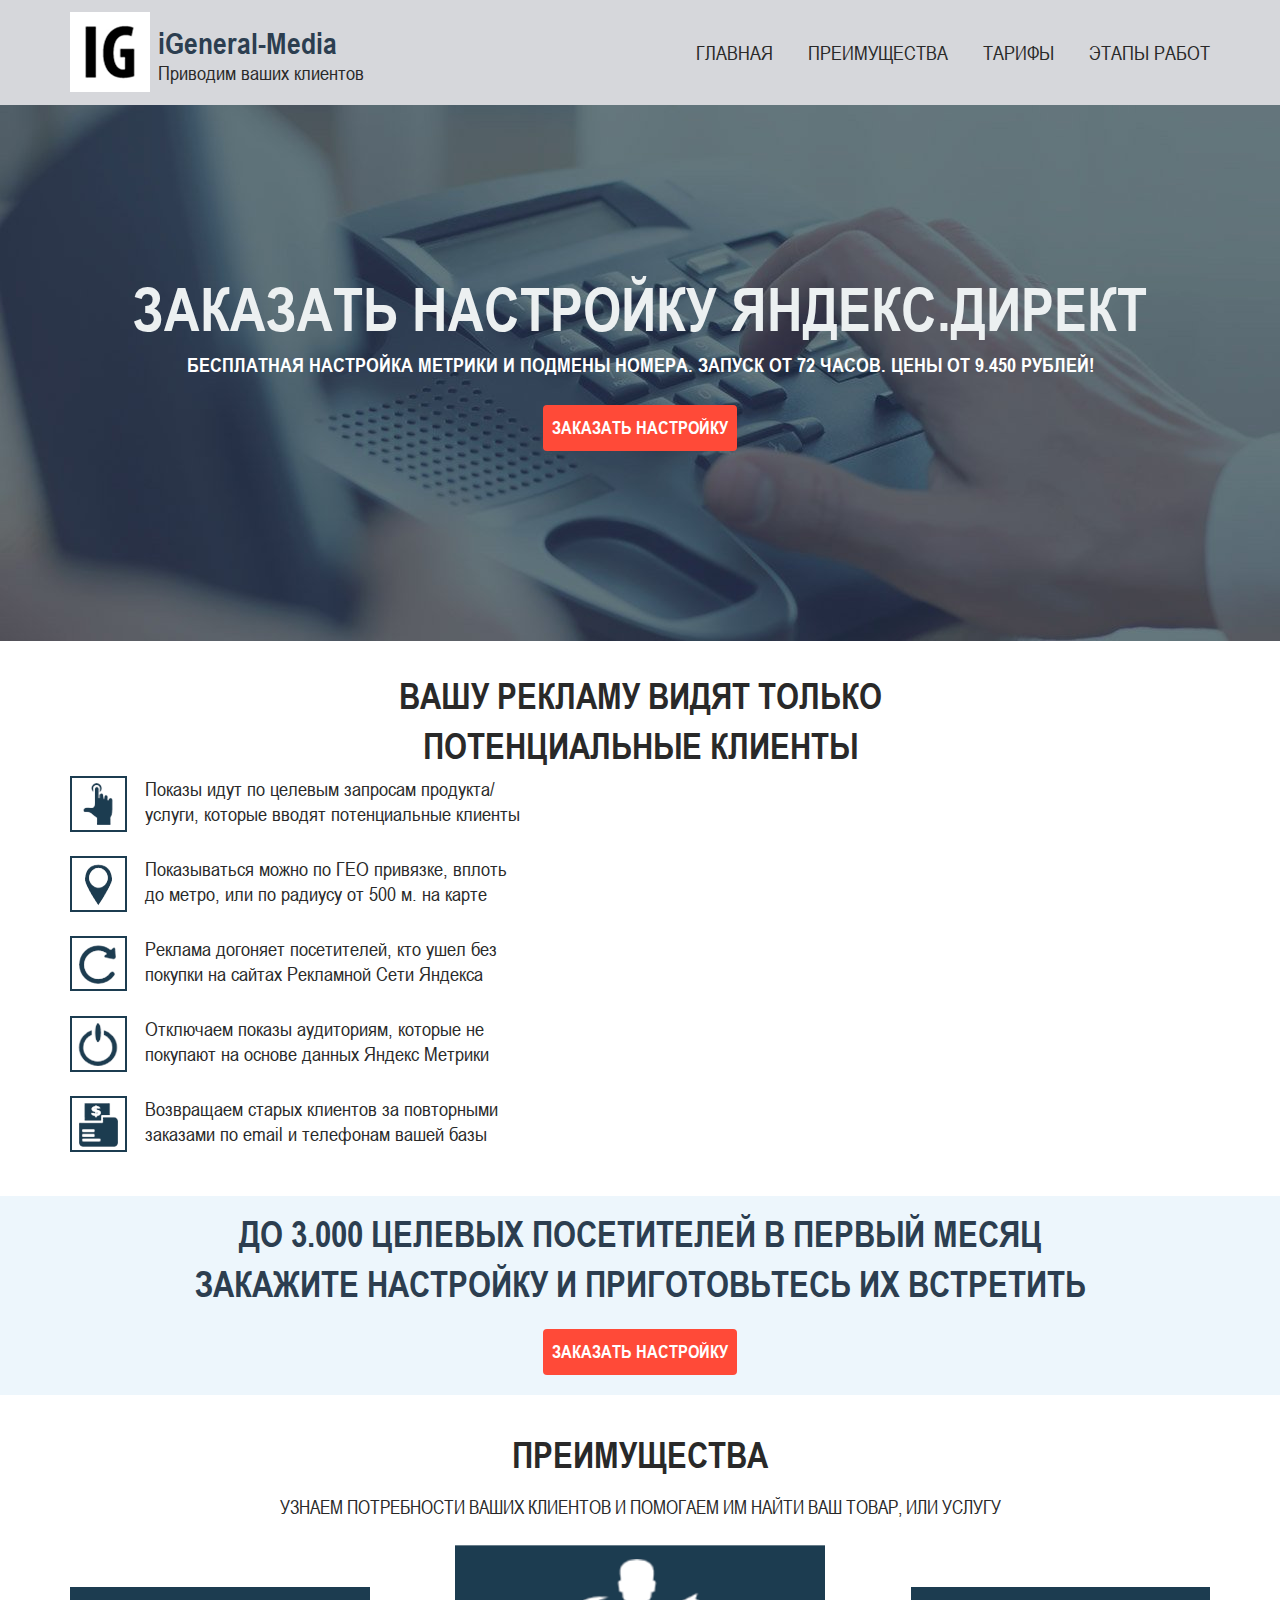
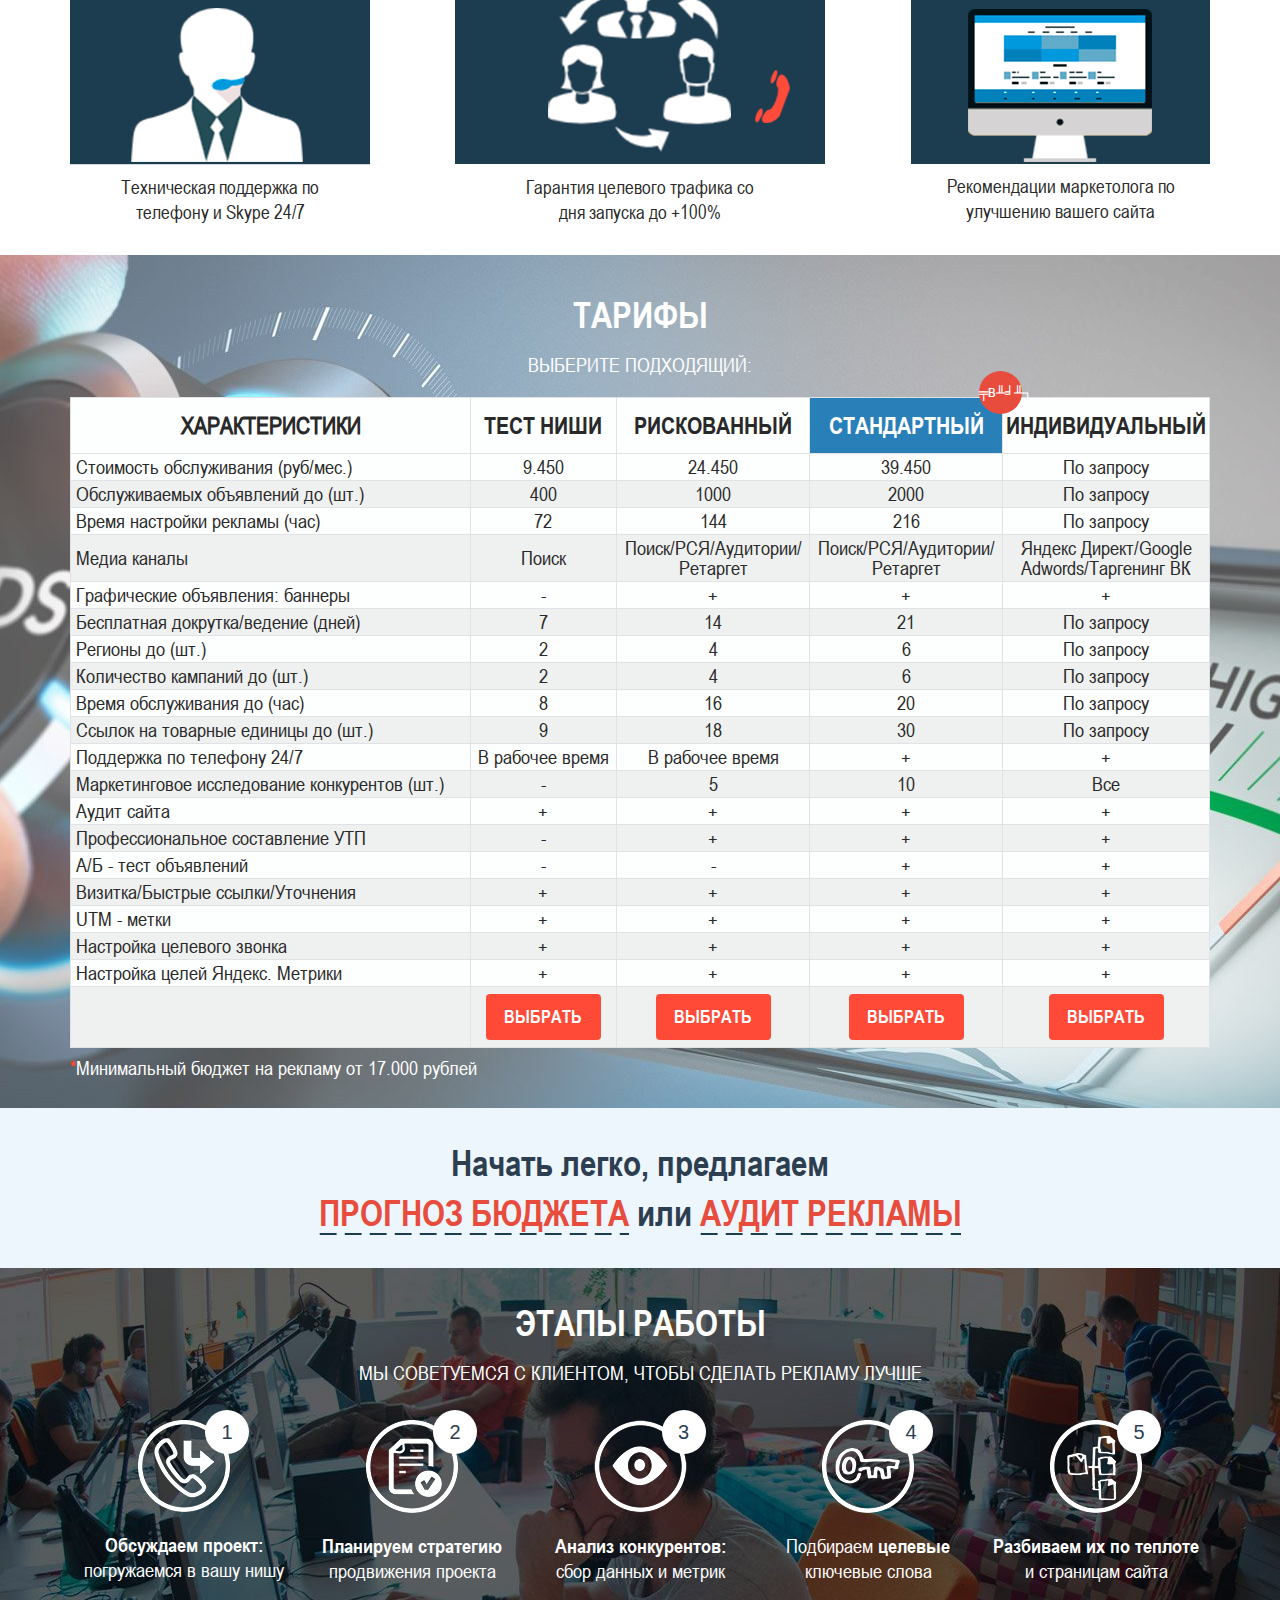
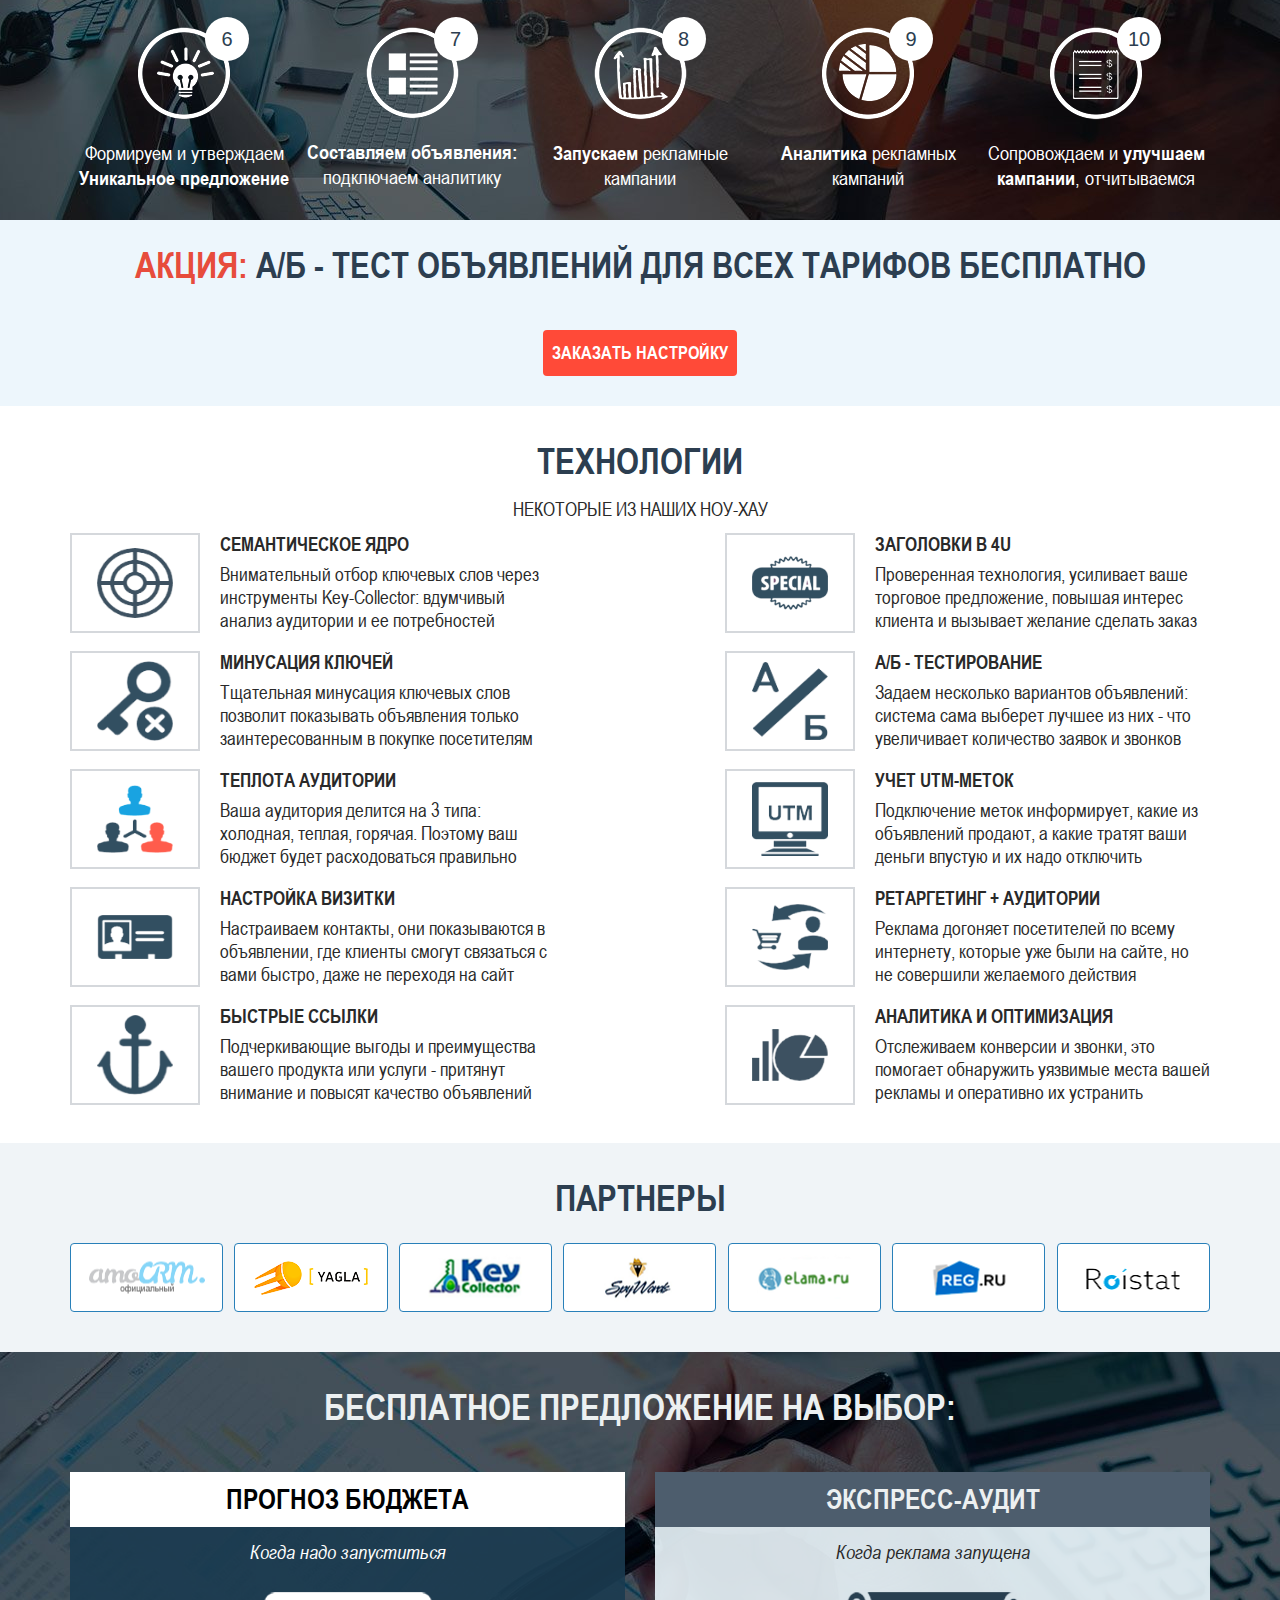
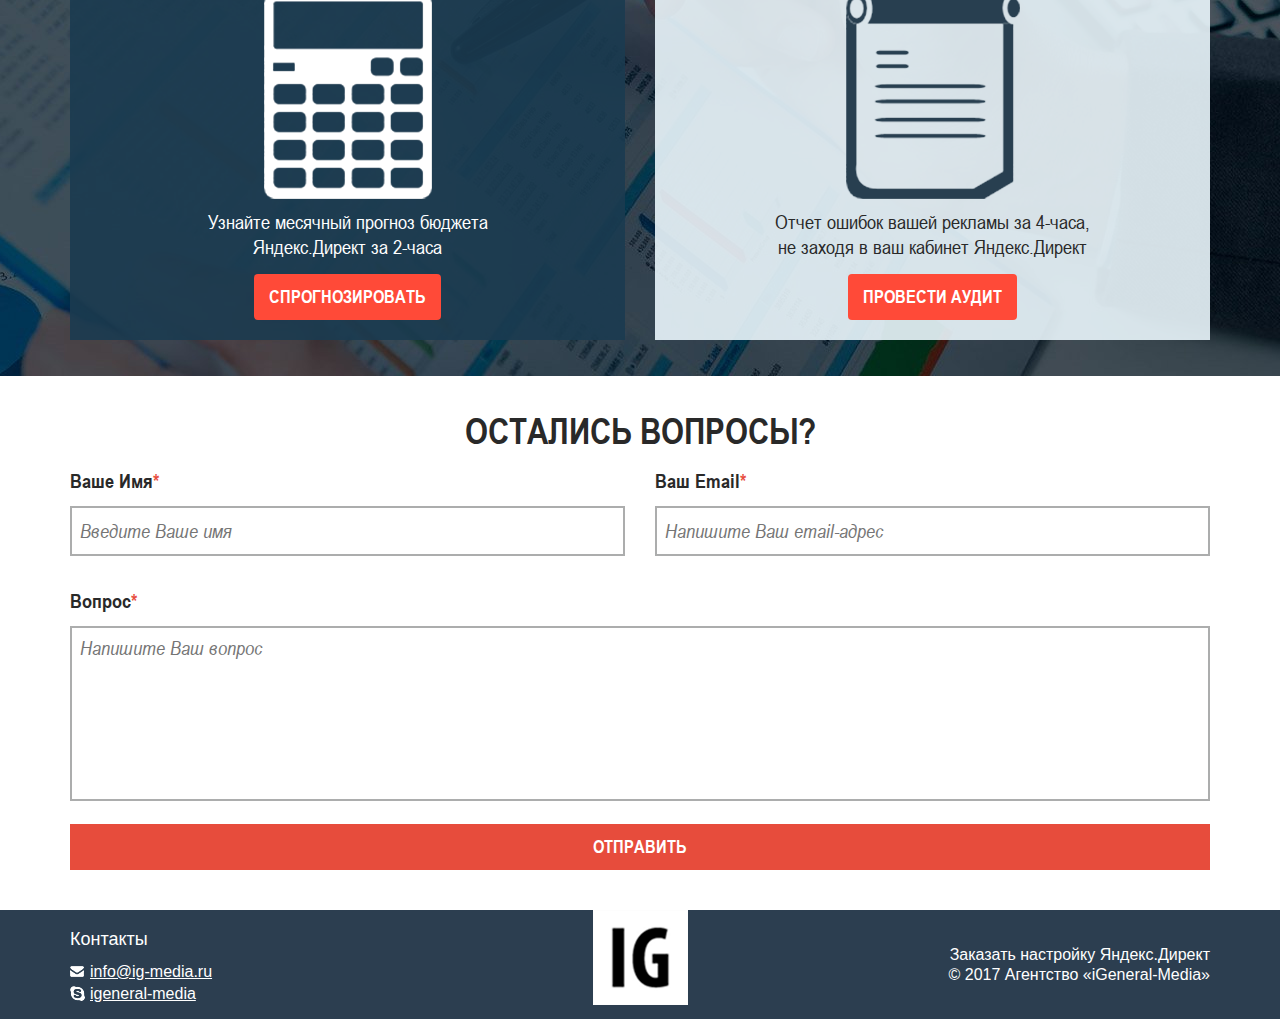
==== commit 8c085c58: "dsfdfs" ====
--- a/index.html
+++ b/index.html
@@ -18,9 +18,8 @@
 	<link href="img/favicon.png" rel="icon" type="image/x-icon">
     <link href="css/fonts.css" rel="stylesheet">
     <link href="css/bootstrap-grid-3.3.1.min.css" rel="stylesheet">
-    <link href="libs/magnific-popup/magnific-popup.css" rel="stylesheet">
     <link href="css/style.css" rel="stylesheet">
-    <script src="//mc.yandex.ru/metrika/watch.js" type="text/javascript"></script>
+    <script src="//mc.yandex.ru/metrika/watch.js" type="text/javascript" async></script>
     <script type="text/javascript">
       var yaCounter42534779 = new Ya.Metrika({id: 42534779});
     </script>
@@ -887,9 +886,11 @@
         </div>
         <a href="#thanks-popup" id="az-thanks" class="az-button popup-with-move-anim">выбрать</a>
     </div>
-
+    
+    <link href="libs/magnific-popup/magnific-popup.css" rel="stylesheet">
+    
 	<!-- START: Scripts -->
-
+    
     <script src="js/jquery-3.1.1.min.js"></script>
     <script src="libs/magnific-popup/jquery.magnific-popup.min.js"></script>
     <script src="libs/jquery.maskedinput.min.js"></script>
--- a/css/style.css
+++ b/css/style.css
@@ -1,1132 +1,237 @@
-@charset "UTF-8";
-body {
-  font-family: 'arialnarrow';
-  line-height: 1;
-  color: #292929;
-  font-size: 20px; }
-
-ul {
-  margin: 0;
-  padding: 0; }
-
-a, a:hover, a:focus, a:active {
-  text-decoration: none;
-  color: #292929;
-  outline: none; }
-
-h2 {
-  font-family: 'arialnarrowbold';
-  font-size: 36px;
-  line-height: 50px;
-  text-transform: uppercase;
-  text-align: center;
-  margin: 0;
-  padding: 0; }
-
-.az-td-visible {
-  display: table-cell !important; }
-
-.az-hide {
-  display: none !important; }
-
-.az-center {
-  text-align: center; }
-
-.az-right {
-  text-align: right; }
-
-.az-left {
-  text-align: left; }
-
-.az-button {
-  font-family: 'arialnarrowbold';
-  font-size: 18px;
-  color: #fff;
-  background: #FF4A38;
-  border-radius: 4px;
-  display: inline-block;
-  padding: 14px 9px;
-  text-transform: uppercase;
-  min-width: 115px;
-  cursor: pointer;
-  outline: none; }
-
-.az-button:hover {
-  background: #E11E0A;
-  color: #fff;
-  outline: none; }
-
-.az-button:focus, .az-button:active {
-  color: #fff;
-  outline: none; }
-
-/*header*/
-.header, .header-inner {
-  width: 100%;
-  height: 105px;
-  background: #d6d7db; }
-
-.az-mob-menu-fix {
-  position: fixed;
-  width: 100%;
-  top: 0;
-  left: 0;
-  z-index: 5;
-  height: 0px;
-  overflow: hidden; }
-
-.az-mob-menu-fix2 {
-  -webkit-transition: all 0.5s ease-in-out;
-  transition: all 0.5s ease-in-out;
-  height: 105px; }
-
-.logo-box {
-  padding-top: 12px; }
-
-.logo-text-box {
-  margin-left: 8px;
-  padding-top: 16px; }
-
-.logo-text1 {
-  font-family: 'arialnarrowbold';
-  font-size: 30px;
-  color: #2c3e50; }
-
-.logo-text2 {
-  font-size: 20px;
-  color: #292929;
-  display: inline-block; }
-
-.menu {
-  list-style: none;
-  text-align: right; }
-  .menu li {
-    display: inline-block;
-    margin-left: 30px;
-    line-height: 105px; }
-    .menu li a {
-      display: inline-block;
-      position: relative;
-      color: #292929;
-      text-decoration: none;
-      font-size: 20px;
-      text-transform: uppercase;
-      line-height: 20px; }
-    .menu li a:hover {
-      color: #2980b9; }
-    .menu li a:hover::before {
-      content: '';
-      position: absolute;
-      width: 100%;
-      left: 0;
-      top: 100%;
-      height: 3px;
-      background: url(../img/menu-hover.png) repeat-x left top; }
-    .menu li .az-marked {
-      color: #e74c3c;
-      display: inline-block;
-      position: relative; }
-    .menu li .az-marked::before {
-      content: '';
-      position: absolute;
-      width: 100%;
-      height: 2px;
-      left: 0;
-      bottom: -3px;
-      background: url(../img/border-bottom.png) repeat-x left top; }
-  .menu li:first-child {
-    margin-left: 0; }
-
-/*margin*/
-.az-margin-top5 {
-  margin-top: 5px; }
-
-/*margin*/
-/*header*/
-/*block1*/
-.block1 {
-  background: url(../img/1.jpg) no-repeat center top;
-  width: 100%;
-  height: 536px;
-  text-align: center;
-  padding-top: 170px; }
-
-h1 {
-  font-family: 'arialnarrowbold';
-  font-size: 60px;
-  color: #ecf0f1;
-  line-height: 70px;
-  text-transform: uppercase;
-  margin: 0;
-  padding: 0; }
-
-.block1-subtitle {
-  font-family: 'arialnarrowbold';
-  font-size: 20px;
-  line-height: 40px;
-  color: #fff;
-  text-transform: uppercase;
-  display: block; }
-
-/*margin*/
-.az-margin-top20 {
-  margin-top: 20px; }
-
-/*margin*/
-/*block1*/
-/*block2*/
-.advertising {
-  width: 100%;
-  padding-top: 30px;
-  padding-bottom: 20px; }
-
-.adv-video {
-  padding-left: 35px; }
-  .adv-video iframe {
-    width: 100%;
-    height: 350px; }
-
-.advertising-item {
-  min-height: 80px;
-  padding-bottom: 5px; }
-
-.advertising-img {
-  width: 56px; }
-
-.advertising-text {
-  width: calc(100% - 56px);
-  padding-left: 19px;
-  line-height: 25px; }
-
-/*margin*/
-.az-margin-top5 {
-  margin-top: 5px; }
-
-.az-margin-top15 {
-  margin-top: 15px; }
-
-/*margin*/
-/*block2*/
-/*block3*/
-.flow {
-  background: #edf6fc;
-  padding-top: 13px;
-  padding-bottom: 20px;
-  text-align: center; }
-
-.h2-style2 {
-  color: #2c3e50; }
-
-/*block3*/
-/*block4*/
-.advantage {
-  padding-top: 35px;
-  padding-bottom: 30px;
-  text-align: center; }
-
-.advantage-item {
-  display: inline-block; }
-
-.advantage-img-style1 {
-  margin-left: -15px;
-  margin-right: -15px; }
-
-.advantage-subtitle {
-  font-size: 19px;
-  display: inline-block;
-  line-height: 25px; }
-
-.advantage-img-style2 {
-  padding-top: 42px; }
-
-.advantage-img-style3 {
-  padding-top: 42px; }
-
-.advantage-text {
-  font-size: 19px;
-  text-align: center;
-  width: 230px;
-  margin: 0 auto;
-  line-height: 25px; }
-
-/*margin*/
-.az-margin-bottom25 {
-  margin-bottom: 25px; }
-
-.az-margin-top10 {
-  margin-top: 10px; }
-
-/*margin*/
-/*block4*/
-/*block5*/
-.tax {
-  width: 100%;
-  background: url(../img/2.jpg) no-repeat center top;
-  padding-top: 35px;
-  padding-bottom: 30px; }
-
-.table-left-right {
-  position: absolute;
-  top: 0;
-  width: 100%;
-  left: 0;
-  height: 0;
-  z-index: 9;
-  display: none; }
-
-.h2-style3 {
-  color: #fff; }
-
-.tax-subtitle {
-  color: #fff;
-  display: block;
-  font-size: 20px;
-  text-align: center;
-  text-transform: uppercase; }
-
-.tax-table {
-  width: 100%;
-  background: #fdfefe;
-  text-align: center; }
-  .tax-table tr:nth-child(2n+1) {
-    background: #eff0f0; }
-  .tax-table tr:first-child {
-    background: #fdfefe; }
-  .tax-table tr:first-child.abs {
-    position: absolute;
-    width: calc(100% - 29px);
-    left: 14px;
-    display: table; }
-  .tax-table th {
-    line-height: 55px;
-    font-family: 'arialnarrowbold';
-    font-size: 24px;
-    text-transform: uppercase; }
-  .tax-table th:first-child, .tax-table td:first-child {
-    width: 400px;
-    font-family: 'arialnarrow'; }
-  .tax-table th, .tax-table td {
-    border: 1px solid #e0e2e5; }
-  .tax-table td:first-child {
-    text-align: left; }
-  .tax-table td {
-    padding: 3px 5px; }
-  .tax-table tr:last-child td {
-    padding: 7px 5px; }
-
-.az-top {
-  background: #2980b9;
-  color: #fff;
-  position: relative; }
-
-.az-top::after {
-  content: "╤В╨╛╨┐";
-  position: absolute;
-  width: 43px;
-  height: 43px;
-  border-radius: 50%;
-  background: #e74c3c;
-  text-transform: uppercase;
-  text-align: center;
-  font-size: 13px;
-  top: -27px;
-  right: -20px;
-  line-height: 43px; }
-
-.undertable {
-  color: #fff; }
-  .undertable strong {
-    font-weight: 0;
-    color: #e74c3c; }
-
-/*margin*/
-.az-margin-top22 {
-  margin-top: 22px; }
-
-.az-margin-bottom10 {
-  margin-bottom: 10px; }
-
-/*margin*/
-/*block5*/
-/*block6*/
-.easy-start {
-  text-align: center;
-  padding: 30px 0;
-  background: #edf6fc; }
-
-.easy-start-text {
-  font-size: 36px;
-  font-family: 'arialnarrowbold';
-  color: #2c3e50;
-  line-height: 50px; }
-  .easy-start-text strong {
-    color: #e74c3c;
-    text-transform: uppercase;
-    display: inline-block;
-    position: relative; }
-  .easy-start-text strong::before {
-    content: '';
-    position: absolute;
-    width: 100%;
-    height: 2px;
-    left: 0;
-    bottom: 3px;
-    background: url(../img/border-bottom.png) repeat-x left top; }
-
-/*block6*/
-/*block7*/
-.steps {
-  width: 100%;
-  background: url(../img/3.jpg) no-repeat center top;
-  padding: 30px 0 8px 0;
-  text-align: center; }
-
-.steps-item {
-  margin-left: -5px;
-  margin-right: -5px;
-  padding-top: 22px;
-  padding-bottom: 22px; }
-
-.steps-subtitle {
-  color: #fff;
-  line-height: 50px; }
-
-.steps-text {
-  color: #fff;
-  line-height: 25px;
-  margin-top: 20px;
-  display: block; }
-  .steps-text strong {
-    font-weight: normal;
-    font-family: 'arialnarrowbold'; }
-
-.az-col {
-  float: left;
-  width: 20%; }
-
-.steps-img {
-  position: relative;
-  display: inline-block; }
-  .steps-img .step-num {
-    position: absolute;
-    width: 44px;
-    height: 44px;
-    border-radius: 50%;
-    background: #fff;
-    line-height: 44px;
-    text-align: center;
-    display: inline-block;
-    right: -19px;
-    top: -10px;
-    color: #2c3e50;
-    font-family: Arial; }
-
-/*block7*/
-/*block8*/
-.campaign {
-  background: #edf6fc;
-  padding-top: 20px;
-  padding-bottom: 30px;
-  text-align: center; }
-
-.h2-style2 strong {
-  color: #e74c3c; }
-
-/*block8*/
-/*block9*/
-.technology {
-  text-align: center;
-  padding-top: 30px;
-  padding-bottom: 20px; }
-
-.tech-subtitle {
-  line-height: 47px;
-  font-size: 19px; }
-
-.tech-item-outer {
-  display: inline-block;
-  width: calc(100% - 70px); }
-
-.tech-item {
-  display: table;
-  min-height: 100px;
-  width: 100%;
-  margin-bottom: 15px; }
-
-.tech-img {
-  display: table-cell;
-  width: 130px;
-  text-align: center;
-  vertical-align: middle;
-  border: 2.5px solid rgba(44, 62, 80, 0.2); }
-  .tech-img img {
-    width: 60%;
-    height: auto;
-    opacity: 0.9; }
-
-.tech-content {
-  display: table-cell;
-  width: calc(100% - 130px);
-  text-align: left;
-  vertical-align: middle;
-  padding-left: 20px; }
-
-.tech-cont-title {
-  font-size: 19px;
-  font-family: 'arialnarrowbold';
-  line-height: 19px;
-  text-transform: uppercase;
-  margin-bottom: 9px; }
-
-.tech-cont-text {
-  font-size: 19px;
-  line-height: 23px; }
-
-/*block9*/
-/*block10*/
-.partners {
-  padding-top: 30px;
-  padding-bottom: 40px;
-  background: #f0f4f7; }
-
-.partner-item {
-  width: -webkit-calc( (100% - (1%*6) ) /7);
-  width: calc( (100% - (1%*6) ) /7);
-  height: 69px;
-  float: left;
-  background: #fff;
-  margin-right: 1%;
-  border: 1px solid #2980b9;
-  border-radius: 4px; }
-  .partner-item img {
-    position: relative;
-    top: 50%;
-    left: 50%;
-    -webkit-transform: translate(-50%, -50%);
-    transform: translate(-50%, -50%); }
-
-.partner-item:last-child {
-  margin-right: 0; }
-
-/*block10*/
-/*block11*/
-.for-free {
-  padding-top: 30px;
-  padding-bottom: 36px;
-  background: url(../img/4.jpg) no-repeat center top; }
-
-.h2-style4 {
-  color: #ecf0f1; }
-
-.ff-item {
-  width: 100%;
-  background: rgba(27, 59, 80, 0.9);
-  text-align: center;
-  padding-bottom: 20px;
-  color: #fff;
-  margin-top: 40px; }
-  .ff-item .az-button {
-    padding-right: 15px;
-    padding-left: 15px; }
-
-.ff-item-style2 {
-  color: #292929;
-  background: rgba(234, 246, 252, 0.9); }
-  .ff-item-style2 .ff-item-title {
-    background: #4d5d6d;
-    color: #ecf0f1; }
-
-.ff-item-title {
-  display: block;
-  color: #000102;
-  background: #fff;
-  font-family: 'arialnarrowbold';
-  font-size: 28px;
-  line-height: 55px;
-  text-transform: uppercase; }
-
-.ff-item-img {
-  padding-top: 15px; }
-
-.ff-item-subtitle {
-  display: block;
-  font-family: 'arialnarrowitalic';
-  font-size: 20px;
-  line-height: 50px; }
-
-.ff-item-text {
-  display: block;
-  font-size: 20px;
-  line-height: 25px;
-  padding-top: 10px;
-  padding-bottom: 15px; }
-
-/*block11*/
-/*block12*/
-.questions {
-  padding-bottom: 40px;
-  padding-top: 30px; }
-
-.az-form label {
-  font-family: 'arialnarrowbold';
-  line-height: 50px; }
-  .az-form label strong {
-    color: #e74c3c; }
-.az-form input[type="text"], .az-form textarea {
-  width: 100%;
-  border: 2px solid #acadad;
-  height: 50px;
-  padding: 0 8px;
-  font-family: 'arialnarrowitalic';
-  line-height: 50px;
-  outline: none;
-  margin-bottom: 20px; }
-.az-form textarea {
-  height: 175px;
-  resize: none;
-  line-height: 20px;
-  padding: 10px 8px; }
-.az-form input[type="submit"] {
-  font-family: 'arialnarrowbold';
-  font-size: 18px;
-  color: #fff;
-  background: #e74c3c;
-  display: inline-block;
-  padding: 14px 7px;
-  text-transform: uppercase;
-  width: 100%;
-  cursor: pointer;
-  border: none;
-  outline: none; }
-.az-form input[type="submit"]:hover {
-  background: #c12313;
-  color: #fff; }
-
-/*block12*/
-/*footer*/
-.footer {
-  background: #2c3e50;
-  height: 109px; }
-
-.contact {
-  color: #fff;
-  font-family: Arial;
-  font-size: 18px;
-  line-height: 30px;
-  display: inline-block;
-  padding: 14px 0 6px 0; }
-
-.envelope {
-  color: #fff;
-  font-family: Arial;
-  font-size: 16px;
-  line-height: 20px;
-  text-decoration: underline;
-  padding-left: 20px;
-  background: url(../img/envelope.png) no-repeat left center; }
-
-.envelope:hover {
-  color: #fff;
-  text-decoration: underline; }
-
-.skype {
-  color: #fff;
-  font-family: Arial;
-  font-size: 16px;
-  line-height: 20px;
-  text-decoration: underline;
-  padding-left: 20px;
-  background: url(../img/skype.png) no-repeat left center; }
-
-.skype:hover {
-  color: #fff;
-  text-decoration: underline; }
-
-.order {
-  color: #fff;
-  font-family: Arial;
-  font-size: 16px;
-  line-height: 20px;
-  display: inline-block; }
-
-/*margin*/
-.az-margin-top35 {
-  margin-top: 35px; }
-
-/*footer*/
-/*popups*/
-.popups {
-  display: none; }
-
-.popup {
-  padding: 25px;
-  background: #1B3B50;
-  border: 3px solid #0081BC;
-  max-width: 492px;
-  border-radius: 3px;
-  margin: 0 auto; }
-
-.az-form-popup {
-  max-width: 280px;
-  margin: 20px auto; }
-
-.popup-title {
-  color: #fff;
-  font-family: 'arialnarrowbold';
-  font-size: 32px;
-  display: block;
-  text-align: center; }
-
-.az-form .error-input {
-  border: 2px solid #FF4A38 !important; }
-
-.mfp-close {
-  color: #fff !important; }
-
-.popup-thanks {
-  display: none; }
-
-/**
- * Fade-move animation for second dialog
- */
-/* at start */
-.my-mfp-slide-bottom .zoom-anim-dialog {
-  opacity: 0;
-  -webkit-transition: all 0.2s ease-out;
-  -moz-transition: all 0.2s ease-out;
-  -o-transition: all 0.2s ease-out;
-  transition: all 0.2s ease-out;
-  -webkit-transform: translateY(-20px) perspective(600px) rotateX(10deg);
-  -moz-transform: translateY(-20px) perspective(600px) rotateX(10deg);
-  -ms-transform: translateY(-20px) perspective(600px) rotateX(10deg);
-  -o-transform: translateY(-20px) perspective(600px) rotateX(10deg);
-  transform: translateY(-20px) perspective(600px) rotateX(10deg); }
-
-/* animate in */
-.my-mfp-slide-bottom.mfp-ready .zoom-anim-dialog {
-  opacity: 1;
-  -webkit-transform: translateY(0) perspective(600px) rotateX(0);
-  -moz-transform: translateY(0) perspective(600px) rotateX(0);
-  -ms-transform: translateY(0) perspective(600px) rotateX(0);
-  -o-transform: translateY(0) perspective(600px) rotateX(0);
-  transform: translateY(0) perspective(600px) rotateX(0); }
-
-/* animate out */
-.my-mfp-slide-bottom.mfp-removing .zoom-anim-dialog {
-  opacity: 0;
-  -webkit-transform: translateY(-10px) perspective(600px) rotateX(10deg);
-  -moz-transform: translateY(-10px) perspective(600px) rotateX(10deg);
-  -ms-transform: translateY(-10px) perspective(600px) rotateX(10deg);
-  -o-transform: translateY(-10px) perspective(600px) rotateX(10deg);
-  transform: translateY(-10px) perspective(600px) rotateX(10deg); }
-
-/* Dark overlay, start state */
-.my-mfp-slide-bottom.mfp-bg {
-  opacity: 0;
-  -webkit-transition: opacity 0.3s ease-out;
-  -moz-transition: opacity 0.3s ease-out;
-  -o-transition: opacity 0.3s ease-out;
-  transition: opacity 0.3s ease-out; }
-
-/* animate in */
-.my-mfp-slide-bottom.mfp-ready.mfp-bg {
-  opacity: 0.8; }
-
-/* animate out */
-.my-mfp-slide-bottom.mfp-removing.mfp-bg {
-  opacity: 0; }
-
-/*popups*/
-/*mobile*/
-.toggle-mnu {
-  display: block;
-  width: 28px;
-  height: 28px;
-  margin-top: 14px; }
-
-.toggle-mnu span:after, .toggle-mnu span:before {
-  content: "";
-  position: absolute;
-  left: 0;
-  top: 9px; }
-
-.toggle-mnu span:after {
-  top: 18px; }
-
-.toggle-mnu span {
-  position: relative;
-  display: block; }
-
-.toggle-mnu span, .toggle-mnu span:after, .toggle-mnu span:before {
-  width: 100%;
-  height: 4px;
-  background-color: #666;
-  -webkit-transition: all 0.3s;
-  transition: all 0.3s;
-  -webkit-backface-visibility: hidden;
-  backface-visibility: hidden;
-  border-radius: 2px; }
-
-.toggle-mnu.on span {
-  background-color: transparent; }
-
-.toggle-mnu.on span:before {
-  -webkit-transform: rotate(45deg) translate(-1px, 0px);
-  -ms-transform: rotate(45deg) translate(-1px, 0px);
-  transform: rotate(45deg) translate(-1px, 0px); }
-
-.toggle-mnu.on span:after {
-  -webkit-transform: rotate(-45deg) translate(6px, -7px);
-  -ms-transform: rotate(-45deg) translate(6px, -7px);
-  transform: rotate(-45deg) translate(6px, -7px); }
-
-.toggle-mnu {
-  float: right;
-  margin-top: 43px;
-  margin-bottom: 33px;
-  position: relative;
-  z-index: 2; }
-
-/* Large Devices, Wide Screens */
-@media only screen and (max-width: 1200px) {
-  h2 br {
-    display: none; }
-
-  .advantage-item {
-    width: 100%; }
-    .advantage-item .advantage-img {
-      padding-top: 0; }
-      .advantage-item .advantage-img img {
-        width: 100%;
-        height: auto; }
-
-  .advantage-img-style1 {
-    margin: 0; }
-
-  .tax-table td:last-child, .tax-table th:last-child {
-    display: none; }
-  .tax-table td, .tax-table th {
-    width: 22%; }
-  .tax-table td:first-child, .tax-table th:first-child {
-    width: 34%; }
-
-  .table-left-right {
-    display: block;
-    margin-top: 25px; }
-    .table-left-right .table-left {
-      float: left; }
-    .table-left-right .table-right {
-      float: right; }
-    .table-left-right a {
-      display: inline-block;
-      width: 50px;
-      height: 50px;
-      border: 2px solid #2980b9;
-      border-radius: 5px;
-      background: rgba(225, 30, 10, 0.5);
-      text-align: center; }
-    .table-left-right a:hover {
-      background: rgba(225, 30, 10, 0.9); }
-    .table-left-right a::before {
-      border-top: 2px solid #2980b9;
-      border-right: 2px solid #2980b9;
-      transform: rotate(45deg);
-      display: inline-block;
-      content: "";
-      width: 10px;
-      height: 10px;
-      margin-right: 3px;
-      margin-top: 17px; }
-    .table-left-right a.table-left::before {
-      transform: rotate(-135deg);
-      margin-left: 6px; }
-
-  .steps {
-    background-size: cover; }
-
-  .az-col {
-    width: 25%; }
-
-  .az-col:last-child, .az-col:nth-last-child(2) {
-    width: 50%; }
-
-  .tech-item-outer {
-    width: 100%; } }
-/* Medium Devices, Desktops */
-@media only screen and (max-width: 992px) {
-  .menu {
-    display: none; }
-
-  .menu.on {
-    display: block !important;
-    right: 0;
-    top: 100%;
-    position: absolute;
-    z-index: 3;
-    perspective: 1000px; }
-    .menu.on li {
-      width: 200px;
-      display: block;
-      margin-left: 0;
-      text-align: center;
-      line-height: 45px;
-      background: #bbbdc3;
-      margin-right: 15px;
-      animation: menu1 400ms ease-in-out;
-      animation-fill-mode: both;
-      border-bottom: 1px solid #aaa; }
-      .menu.on li a {
-        width: 100%;
-        height: 45px;
-        line-height: 45px; }
-    .menu.on li:nth-child(1) {
-      animation-delay: 0ms;
-      position: relative; }
-    .menu.on li:nth-child(2) {
-      animation-delay: 50ms; }
-    .menu.on li:nth-child(3) {
-      animation-delay: 100ms; }
-    .menu.on li:nth-child(4) {
-      animation-delay: 150ms; }
-    .menu.on li:nth-child(5) {
-      animation-delay: 200ms; }
-    .menu.on li:nth-child(6) {
-      animation-delay: 500ms; }
-    .menu.on li:nth-child(7) {
-      animation-delay: 700ms; }
-    .menu.on li:nth-child(8) {
-      animation-delay: 800ms; }
-    .menu.on li:nth-child(1)::before {
-      content: "";
-      position: absolute;
-      top: -6px;
-      right: 8px;
-      border-bottom: 7px solid #bbbdc3;
-      border-left: 7px solid transparent;
-      border-right: 7px solid transparent;
-      width: 0;
-      height: 0; }
-
-  @keyframes menu1 {
-    0% {
-      opacity: 0;
-      transform: rotateY(90deg) translateY(30px); }
-    100% {
-      opacity: 1;
-      transform: rotateY(0deg) translateY(0px); } }
-  .block1 {
-    padding-top: 100px;
-    padding-bottom: 100px;
-    height: auto; }
-
-  .advertising-item {
-    min-height: 60px; }
-
-  .adv-video {
-    padding-left: 0; }
-
-  .advantage-text {
-    width: 100%; }
-
-  td:nth-last-child(2), th:nth-last-child(2) {
-    display: none; }
-
-  .tax {
-    background-size: cover;
-    overflow: hidden; }
-
-  .tax-table td, .tax-table th {
-    width: 30%; }
-  .tax-table td:first-child, .tax-table th:first-child {
-    width: 40%; }
-
-  .az-col {
-    width: 50%; }
-
-  .partner-item {
-    width: -webkit-calc( (100% - (1%*3) ) /4);
-    width: calc( (100% - (1%*3) ) /4);
-    height: 69px;
-    float: left;
-    background: #fff;
-    margin-right: 1%;
-    border: 1px solid #2980b9;
-    border-radius: 4px;
-    margin-bottom: 10px; }
-    .partner-item img {
-      position: relative;
-      top: 50%;
-      left: 50%;
-      -webkit-transform: translate(-50%, -50%);
-      transform: translate(-50%, -50%); }
-
-  .partner-item:nth-child(4) {
-    margin-right: 0; }
-
-  .partner-item:nth-child(5) {
-    margin-left: calc( ( (100% - (1%*3) ) /4 ) /2 ); } }
-/**/
-/* Small Devices, Tablets */
-@media only screen and (max-width: 768px) {
-  .block1 {
-    padding-top: 100px;
-    padding-bottom: 100px;
-    height: auto; }
-
-  h1 {
-    font-size: 40px;
-    line-height: 55px; }
-
-  .block1-subtitle {
-    line-height: 34px; }
-
-  h2 {
-    font-size: 22px;
-    line-height: 34px; }
-
-  .videoWrapper {
-    position: relative;
-    padding-bottom: 56.25%;
-    /* 16:9 */
-    padding-top: 25px;
-    height: 0; }
-
-  .videoWrapper iframe {
-    position: absolute;
-    top: 0;
-    left: 0;
-    width: 100%;
-    height: 100%; }
-
-  .advantage-item {
-    max-width: 300px;
-    display: block;
-    margin: 0 auto 10px; }
-
-  .tax-table td:nth-last-child(3), .tax-table th:nth-last-child(3) {
-    display: none; }
-  .tax-table th {
-    font-size: 20px; }
-  .tax-table td, .tax-table th {
-    width: 45%; }
-  .tax-table td:first-child, .tax-table th:first-child {
-    width: 55%; }
-
-  .easy-start-text {
-    font-size: 32px; }
-
-  .steps-subtitle {
-    line-height: 35px; }
-
-  .partner-item {
-    width: -webkit-calc( (100% - (1%*1) ) /2);
-    width: calc( (100% - (1%*1) ) /2);
-    height: 69px;
-    float: left;
-    background: #fff;
-    margin-right: 1%;
-    border: 1px solid #2980b9;
-    border-radius: 4px;
-    margin-bottom: 10px; }
-    .partner-item img {
-      position: relative;
-      top: 50%;
-      left: 50%;
-      -webkit-transform: translate(-50%, -50%);
-      transform: translate(-50%, -50%); }
-
-  .partner-item:nth-child(2n) {
-    margin-right: 0; }
-
-  .partner-item:nth-child(5) {
-    margin-left: 0; }
-
-  .partner-item:nth-child(7) {
-    margin-left: calc( ( (100% - (1%*1) ) /2 ) /2 ); }
-
-  .for-free {
-    background-size: cover; }
-
-  .footer {
-    height: auto;
-    padding-bottom: 15px; }
-    .footer div[class^="col"] {
-      text-align: center; } }
-/**/
-/* Extra Small Devices, Phones */
-@media only screen and (max-width: 480px) {
-  .block1 {
-    padding-top: 50px;
-    padding-bottom: 50px;
-    height: auto; }
-
-  .logo-text1, .logo-text2 {
-    display: none; }
-
-  .menu.on {
-    right: unset;
-    left: -500%;
-    width: 600%; }
-    .menu.on li {
-      width: 100%;
-      margin-right: 0;
-      animation: menu2 400ms ease-in-out;
-      animation-fill-mode: both; }
-    .menu.on li:nth-child(1)::before {
-      right: 23px; }
-
-  @keyframes menu2 {
-    0% {
-      opacity: 0;
-      transform: rotateX(90deg); }
-    100% {
-      opacity: 1;
-      transform: rotateX(0deg); } }
-  .tax-table {
-    margin-left: -15px;
-    margin-right: -15px;
-    width: calc(100% + 30px); }
-    .tax-table tr:first-child.abs {
-      position: absolute;
-      width: 100%;
-      left: 0px;
-      display: table; }
-
-  .az-col {
-    width: 100%; }
-
-  .az-col:last-child, .az-col:nth-last-child(2) {
-    width: 100%; }
-
-  .tech-content {
-    display: block;
-    width: 100%;
-    text-align: center;
-    padding-left: 0; }
-
-  .tech-img {
-    display: block;
-    border: none;
-    margin: 0 auto 10px; }
-
-  .ff-item-text {
-    padding-left: 15px;
-    padding-right: 15px; }
-    .ff-item-text br {
-      display: none; }
-
-  .popup-title br {
-    display: none; }
-
-  .popup {
-    padding: 25px 15px; }
-
-  .az-top::after {
-    width: 43px;
-    height: 43px;
-    top: -27px;
-    right: unset;
-    left: -20px; } }
-/*mobile*/
-
-/*# sourceMappingURL=style.css.map */
+@charset "UTF-8";body{font-family:'arialnarrow';line-height:1;color:#292929;font-size:20px;}
+ul{margin:0;padding:0;}
+a, a:hover, a:focus, a:active{text-decoration:none;color:#292929;outline:none;}
+h2{font-family:'arialnarrowbold';font-size:36px;line-height:50px;text-transform:uppercase;text-align:center;margin:0;padding:0;}
+.az-td-visible{display:table-cell !important;}
+.az-hide{display:none !important;}
+.az-center{text-align:center;}
+.az-right{text-align:right;}
+.az-left{text-align:left;}
+.az-button{font-family:'arialnarrowbold';font-size:18px;color:#fff;background:#FF4A38;border-radius:4px;display:inline-block;padding:14px 9px;text-transform:uppercase;min-width:115px;cursor:pointer;outline:none;}
+.az-button:hover{background:#E11E0A;color:#fff;outline:none;}
+.az-button:focus, .az-button:active{color:#fff;outline:none;}
+.header, .header-inner{width:100%;height:105px;background:#d6d7db;}
+.az-mob-menu-fix{position:fixed;width:100%;top:0;left:0;z-index:5;height:0px;overflow:hidden;}
+.az-mob-menu-fix2{-webkit-transition:all 0.5s ease-in-out;transition:all 0.5s ease-in-out;height:105px;}
+.logo-box{padding-top:12px;}
+.logo-text-box{margin-left:8px;padding-top:16px;}
+.logo-text1{font-family:'arialnarrowbold';font-size:30px;color:#2c3e50;}
+.logo-text2{font-size:20px;color:#292929;display:inline-block;}
+.menu{list-style:none;text-align:right;}
+.menu li{display:inline-block;margin-left:30px;line-height:105px;}
+.menu li a{display:inline-block;position:relative;color:#292929;text-decoration:none;font-size:20px;text-transform:uppercase;line-height:20px;}
+.menu li a:hover{color:#2980b9;}
+.menu li a:hover::before{content:'';position:absolute;width:100%;left:0;top:100%;height:3px;background:url(../img/menu-hover.png) repeat-x left top;}
+.menu li .az-marked{color:#e74c3c;display:inline-block;position:relative;}
+.menu li .az-marked::before{content:'';position:absolute;width:100%;height:2px;left:0;bottom:-3px;background:url(../img/border-bottom.png) repeat-x left top;}
+.menu li:first-child{margin-left:0;}
+.az-margin-top5{margin-top:5px;}
+.block1{background:url(../img/1.jpg) no-repeat center top;width:100%;height:536px;text-align:center;padding-top:170px;}
+h1{font-family:'arialnarrowbold';font-size:60px;color:#ecf0f1;line-height:70px;text-transform:uppercase;margin:0;padding:0;}
+.block1-subtitle{font-family:'arialnarrowbold';font-size:20px;line-height:40px;color:#fff;text-transform:uppercase;display:block;}
+.az-margin-top20{margin-top:20px;}
+.advertising{width:100%;padding-top:30px;padding-bottom:20px;}
+.adv-video{padding-left:35px;}
+.adv-video iframe{width:100%;height:350px;}
+.advertising-item{min-height:80px;padding-bottom:5px;}
+.advertising-img{width:56px;}
+.advertising-text{width:calc(100% - 56px);padding-left:19px;line-height:25px;}
+.az-margin-top5{margin-top:5px;}
+.az-margin-top15{margin-top:15px;}
+.flow{background:#edf6fc;padding-top:13px;padding-bottom:20px;text-align:center;}
+.h2-style2{color:#2c3e50;}
+.advantage{padding-top:35px;padding-bottom:30px;text-align:center;}
+.advantage-item{display:inline-block;}
+.advantage-img-style1{margin-left:-15px;margin-right:-15px;}
+.advantage-subtitle{font-size:19px;display:inline-block;line-height:25px;}
+.advantage-img-style2{padding-top:42px;}
+.advantage-img-style3{padding-top:42px;}
+.advantage-text{font-size:19px;text-align:center;width:230px;margin:0 auto;line-height:25px;}
+.az-margin-bottom25{margin-bottom:25px;}
+.az-margin-top10{margin-top:10px;}
+.tax{width:100%;background:url(../img/2.jpg) no-repeat center top;padding-top:35px;padding-bottom:30px;}
+.table-left-right{position:absolute;top:0;width:100%;left:0;height:0;z-index:9;display:none;}
+.h2-style3{color:#fff;}
+.tax-subtitle{color:#fff;display:block;font-size:20px;text-align:center;text-transform:uppercase;}
+.tax-table{width:100%;background:#fdfefe;text-align:center;}
+.tax-table tr:nth-child(2n+1){background:#eff0f0;}
+.tax-table tr:first-child{background:#fdfefe;}
+.tax-table tr:first-child.abs{position:absolute;width:calc(100% - 29px);left:14px;display:table;}
+.tax-table th{line-height:55px;font-family:'arialnarrowbold';font-size:24px;text-transform:uppercase;}
+.tax-table th:first-child, .tax-table td:first-child{width:400px;font-family:'arialnarrow';}
+.tax-table th, .tax-table td{border:1px solid #e0e2e5;}
+.tax-table td:first-child{text-align:left;}
+.tax-table td{padding:3px 5px;}
+.tax-table tr:last-child td{padding:7px 5px;}
+.az-top{background:#2980b9;color:#fff;position:relative;}
+.az-top::after{content:"╤В╨╛╨┐";position:absolute;width:43px;height:43px;border-radius:50%;background:#e74c3c;text-transform:uppercase;text-align:center;font-size:13px;top:-27px;right:-20px;line-height:43px;}
+.undertable{color:#fff;}
+.undertable strong{font-weight:0;color:#e74c3c;}
+.az-margin-top22{margin-top:22px;}
+.az-margin-bottom10{margin-bottom:10px;}
+.easy-start{text-align:center;padding:30px 0;background:#edf6fc;}
+.easy-start-text{font-size:36px;font-family:'arialnarrowbold';color:#2c3e50;line-height:50px;}
+.easy-start-text strong{color:#e74c3c;text-transform:uppercase;display:inline-block;position:relative;}
+.easy-start-text strong::before{content:'';position:absolute;width:100%;height:2px;left:0;bottom:3px;background:url(../img/border-bottom.png) repeat-x left top;}
+.steps{width:100%;background:url(../img/3.jpg) no-repeat center top;padding:30px 0 8px 0;text-align:center;}
+.steps-item{margin-left:-5px;margin-right:-5px;padding-top:22px;padding-bottom:22px;}
+.steps-subtitle{color:#fff;line-height:50px;}
+.steps-text{color:#fff;line-height:25px;margin-top:20px;display:block;}
+.steps-text strong{font-weight:normal;font-family:'arialnarrowbold';}
+.az-col{float:left;width:20%;}
+.steps-img{position:relative;display:inline-block;}
+.steps-img .step-num{position:absolute;width:44px;height:44px;border-radius:50%;background:#fff;line-height:44px;text-align:center;display:inline-block;right:-19px;top:-10px;color:#2c3e50;font-family:Arial;}
+.campaign{background:#edf6fc;padding-top:20px;padding-bottom:30px;text-align:center;}
+.h2-style2 strong{color:#e74c3c;}
+.technology{text-align:center;padding-top:30px;padding-bottom:20px;}
+.tech-subtitle{line-height:47px;font-size:19px;}
+.tech-item-outer{display:inline-block;width:calc(100% - 70px);}
+.tech-item{display:table;min-height:100px;width:100%;margin-bottom:15px;}
+.tech-img{display:table-cell;width:130px;text-align:center;vertical-align:middle;border:2.5px solid rgba(44, 62, 80, 0.2);}
+.tech-img img{width:60%;height:auto;opacity:0.9;}
+.tech-content{display:table-cell;width:calc(100% - 130px);text-align:left;vertical-align:middle;padding-left:20px;}
+.tech-cont-title{font-size:19px;font-family:'arialnarrowbold';line-height:19px;text-transform:uppercase;margin-bottom:9px;}
+.tech-cont-text{font-size:19px;line-height:23px;}
+.partners{padding-top:30px;padding-bottom:40px;background:#f0f4f7;}
+.partner-item{width:-webkit-calc((100% - (1%*6))/7);width:calc((100% - (1%*6))/7);height:69px;float:left;background:#fff;margin-right:1%;border:1px solid #2980b9;border-radius:4px;}
+.partner-item img{position:relative;top:50%;left:50%;-webkit-transform:translate(-50%, -50%);transform:translate(-50%, -50%);}
+.partner-item:last-child{margin-right:0;}
+.for-free{padding-top:30px;padding-bottom:36px;background:url(../img/4.jpg) no-repeat center top;}
+.h2-style4{color:#ecf0f1;}
+.ff-item{width:100%;background:rgba(27, 59, 80, 0.9);text-align:center;padding-bottom:20px;color:#fff;margin-top:40px;}
+.ff-item .az-button{padding-right:15px;padding-left:15px;}
+.ff-item-style2{color:#292929;background:rgba(234, 246, 252, 0.9);}
+.ff-item-style2 .ff-item-title{background:#4d5d6d;color:#ecf0f1;}
+.ff-item-title{display:block;color:#000102;background:#fff;font-family:'arialnarrowbold';font-size:28px;line-height:55px;text-transform:uppercase;}
+.ff-item-img{padding-top:15px;}
+.ff-item-subtitle{display:block;font-family:'arialnarrowitalic';font-size:20px;line-height:50px;}
+.ff-item-text{display:block;font-size:20px;line-height:25px;padding-top:10px;padding-bottom:15px;}
+.questions{padding-bottom:40px;padding-top:30px;}
+.az-form label{font-family:'arialnarrowbold';line-height:50px;}
+.az-form label strong{color:#e74c3c;}
+.az-form input[type="text"], .az-form textarea{width:100%;border:2px solid #acadad;height:50px;padding:0 8px;font-family:'arialnarrowitalic';line-height:50px;outline:none;margin-bottom:20px;}
+.az-form textarea{height:175px;resize:none;line-height:20px;padding:10px 8px;}
+.az-form input[type="submit"]{font-family:'arialnarrowbold';font-size:18px;color:#fff;background:#e74c3c;display:inline-block;padding:14px 7px;text-transform:uppercase;width:100%;cursor:pointer;border:none;outline:none;}
+.az-form input[type="submit"]:hover{background:#c12313;color:#fff;}
+.footer{background:#2c3e50;height:109px;}
+.contact{color:#fff;font-family:Arial;font-size:18px;line-height:30px;display:inline-block;padding:14px 0 6px 0;}
+.envelope{color:#fff;font-family:Arial;font-size:16px;line-height:20px;text-decoration:underline;padding-left:20px;background:url(../img/envelope.png) no-repeat left center;}
+.envelope:hover{color:#fff;text-decoration:underline;}
+.skype{color:#fff;font-family:Arial;font-size:16px;line-height:20px;text-decoration:underline;padding-left:20px;background:url(../img/skype.png) no-repeat left center;}
+.skype:hover{color:#fff;text-decoration:underline;}
+.order{color:#fff;font-family:Arial;font-size:16px;line-height:20px;display:inline-block;}
+.az-margin-top35{margin-top:35px;}
+.popups{display:none;}
+.popup{padding:25px;background:#1B3B50;border:3px solid #0081BC;max-width:492px;border-radius:3px;margin:0 auto;}
+.az-form-popup{max-width:280px;margin:20px auto;}
+.popup-title{color:#fff;font-family:'arialnarrowbold';font-size:32px;display:block;text-align:center;}
+.az-form .error-input{border:2px solid #FF4A38 !important;}
+.mfp-close{color:#fff !important;}
+.popup-thanks{display:none;}
+.my-mfp-slide-bottom .zoom-anim-dialog{opacity:0;-webkit-transition:all 0.2s ease-out;-moz-transition:all 0.2s ease-out;-o-transition:all 0.2s ease-out;transition:all 0.2s ease-out;-webkit-transform:translateY(-20px) perspective(600px) rotateX(10deg);-moz-transform:translateY(-20px) perspective(600px) rotateX(10deg);-ms-transform:translateY(-20px) perspective(600px) rotateX(10deg);-o-transform:translateY(-20px) perspective(600px) rotateX(10deg);transform:translateY(-20px) perspective(600px) rotateX(10deg);}
+.my-mfp-slide-bottom.mfp-ready .zoom-anim-dialog{opacity:1;-webkit-transform:translateY(0) perspective(600px) rotateX(0);-moz-transform:translateY(0) perspective(600px) rotateX(0);-ms-transform:translateY(0) perspective(600px) rotateX(0);-o-transform:translateY(0) perspective(600px) rotateX(0);transform:translateY(0) perspective(600px) rotateX(0);}
+.my-mfp-slide-bottom.mfp-removing .zoom-anim-dialog{opacity:0;-webkit-transform:translateY(-10px) perspective(600px) rotateX(10deg);-moz-transform:translateY(-10px) perspective(600px) rotateX(10deg);-ms-transform:translateY(-10px) perspective(600px) rotateX(10deg);-o-transform:translateY(-10px) perspective(600px) rotateX(10deg);transform:translateY(-10px) perspective(600px) rotateX(10deg);}
+.my-mfp-slide-bottom.mfp-bg{opacity:0;-webkit-transition:opacity 0.3s ease-out;-moz-transition:opacity 0.3s ease-out;-o-transition:opacity 0.3s ease-out;transition:opacity 0.3s ease-out;}
+.my-mfp-slide-bottom.mfp-ready.mfp-bg{opacity:0.8;}
+.my-mfp-slide-bottom.mfp-removing.mfp-bg{opacity:0;}
+.toggle-mnu{display:block;width:28px;height:28px;margin-top:14px;}
+.toggle-mnu span:after, .toggle-mnu span:before{content:"";position:absolute;left:0;top:9px;}
+.toggle-mnu span:after{top:18px;}
+.toggle-mnu span{position:relative;display:block;}
+.toggle-mnu span, .toggle-mnu span:after, .toggle-mnu span:before{width:100%;height:4px;background-color:#666;-webkit-transition:all 0.3s;transition:all 0.3s;-webkit-backface-visibility:hidden;backface-visibility:hidden;border-radius:2px;}
+.toggle-mnu.on span{background-color:transparent;}
+.toggle-mnu.on span:before{-webkit-transform:rotate(45deg) translate(-1px, 0px);-ms-transform:rotate(45deg) translate(-1px, 0px);transform:rotate(45deg) translate(-1px, 0px);}
+.toggle-mnu.on span:after{-webkit-transform:rotate(-45deg) translate(6px, -7px);-ms-transform:rotate(-45deg) translate(6px, -7px);transform:rotate(-45deg) translate(6px, -7px);}
+.toggle-mnu{float:right;margin-top:43px;margin-bottom:33px;position:relative;z-index:2;}
+@media only screen and (max-width:1200px){h2 br{display:none;}
+.advantage-item{width:100%;}
+.advantage-item .advantage-img{padding-top:0;}
+.advantage-item .advantage-img img{width:100%;height:auto;}
+.advantage-img-style1{margin:0;}
+.tax-table td:last-child, .tax-table th:last-child{display:none;}
+.tax-table td, .tax-table th{width:22%;}
+.tax-table td:first-child, .tax-table th:first-child{width:34%;}
+.table-left-right{display:block;margin-top:25px;}
+.table-left-right .table-left{float:left;}
+.table-left-right .table-right{float:right;}
+.table-left-right a{display:inline-block;width:50px;height:50px;border:2px solid #2980b9;border-radius:5px;background:rgba(225, 30, 10, 0.5);text-align:center;}
+.table-left-right a:hover{background:rgba(225, 30, 10, 0.9);}
+.table-left-right a::before{border-top:2px solid #2980b9;border-right:2px solid #2980b9;transform:rotate(45deg);display:inline-block;content:"";width:10px;height:10px;margin-right:3px;margin-top:17px;}
+.table-left-right a.table-left::before{transform:rotate(-135deg);margin-left:6px;}
+.steps{background-size:cover;}
+.az-col{width:25%;}
+.az-col:last-child, .az-col:nth-last-child(2){width:50%;}
+.tech-item-outer{width:100%;}
+}
+@media only screen and (max-width:992px){.menu{display:none;}
+.menu.on{display:block !important;right:0;top:100%;position:absolute;z-index:3;perspective:1000px;}
+.menu.on li{width:200px;display:block;margin-left:0;text-align:center;line-height:45px;background:#bbbdc3;margin-right:15px;animation:menu1 400ms ease-in-out;animation-fill-mode:both;border-bottom:1px solid #aaa;}
+.menu.on li a{width:100%;height:45px;line-height:45px;}
+.menu.on li:nth-child(1){animation-delay:0ms;position:relative;}
+.menu.on li:nth-child(2){animation-delay:50ms;}
+.menu.on li:nth-child(3){animation-delay:100ms;}
+.menu.on li:nth-child(4){animation-delay:150ms;}
+.menu.on li:nth-child(5){animation-delay:200ms;}
+.menu.on li:nth-child(6){animation-delay:500ms;}
+.menu.on li:nth-child(7){animation-delay:700ms;}
+.menu.on li:nth-child(8){animation-delay:800ms;}
+.menu.on li:nth-child(1)::before{content:"";position:absolute;top:-6px;right:8px;border-bottom:7px solid #bbbdc3;border-left:7px solid transparent;border-right:7px solid transparent;width:0;height:0;}
+@keyframes menu1{0%{opacity:0;transform:rotateY(90deg) translateY(30px);}
+100%{opacity:1;transform:rotateY(0deg) translateY(0px);}
+}
+.block1{padding-top:100px;padding-bottom:100px;height:auto;}
+.advertising-item{min-height:60px;}
+.adv-video{padding-left:0;}
+.advantage-text{width:100%;}
+td:nth-last-child(2), th:nth-last-child(2){display:none;}
+.tax{background-size:cover;overflow:hidden;}
+.tax-table td, .tax-table th{width:30%;}
+.tax-table td:first-child, .tax-table th:first-child{width:40%;}
+.az-col{width:50%;}
+.partner-item{width:-webkit-calc((100% - (1%*3))/4);width:calc((100% - (1%*3))/4);height:69px;float:left;background:#fff;margin-right:1%;border:1px solid #2980b9;border-radius:4px;margin-bottom:10px;}
+.partner-item img{position:relative;top:50%;left:50%;-webkit-transform:translate(-50%, -50%);transform:translate(-50%, -50%);}
+.partner-item:nth-child(4){margin-right:0;}
+.partner-item:nth-child(5){margin-left:calc(((100% - (1%*3))/4)/2);}
+}
+/**/@media only screen and (max-width:768px){.block1{padding-top:100px;padding-bottom:100px;height:auto;}
+h1{font-size:40px;line-height:55px;}
+.block1-subtitle{line-height:34px;}
+h2{font-size:22px;line-height:34px;}
+.videoWrapper{position:relative;padding-bottom:56.25%;padding-top:25px;height:0;}
+.videoWrapper iframe{position:absolute;top:0;left:0;width:100%;height:100%;}
+.advantage-item{max-width:300px;display:block;margin:0 auto 10px;}
+.tax-table td:nth-last-child(3), .tax-table th:nth-last-child(3){display:none;}
+.tax-table th{font-size:20px;}
+.tax-table td, .tax-table th{width:45%;}
+.tax-table td:first-child, .tax-table th:first-child{width:55%;}
+.easy-start-text{font-size:32px;}
+.steps-subtitle{line-height:35px;}
+.partner-item{width:-webkit-calc((100% - (1%*1))/2);width:calc((100% - (1%*1))/2);height:69px;float:left;background:#fff;margin-right:1%;border:1px solid #2980b9;border-radius:4px;margin-bottom:10px;}
+.partner-item img{position:relative;top:50%;left:50%;-webkit-transform:translate(-50%, -50%);transform:translate(-50%, -50%);}
+.partner-item:nth-child(2n){margin-right:0;}
+.partner-item:nth-child(5){margin-left:0;}
+.partner-item:nth-child(7){margin-left:calc(((100% - (1%*1))/2)/2);}
+.for-free{background-size:cover;}
+.footer{height:auto;padding-bottom:15px;}
+.footer div[class^="col"]{text-align:center;}
+}
+/**/@media only screen and (max-width:480px){.block1{padding-top:50px;padding-bottom:50px;height:auto;}
+.logo-text1, .logo-text2{display:none;}
+.menu.on{right:unset;left:-500%;width:600%;}
+.menu.on li{width:100%;margin-right:0;animation:menu2 400ms ease-in-out;animation-fill-mode:both;}
+.menu.on li:nth-child(1)::before{right:23px;}
+@keyframes menu2{0%{opacity:0;transform:rotateX(90deg);}
+100%{opacity:1;transform:rotateX(0deg);}
+}
+.tax-table{margin-left:-15px;margin-right:-15px;width:calc(100% + 30px);}
+.tax-table tr:first-child.abs{position:absolute;width:100%;left:0px;display:table;}
+.az-col{width:100%;}
+.az-col:last-child, .az-col:nth-last-child(2){width:100%;}
+.tech-content{display:block;width:100%;text-align:center;padding-left:0;}
+.tech-img{display:block;border:none;margin:0 auto 10px;}
+.ff-item-text{padding-left:15px;padding-right:15px;}
+.ff-item-text br{display:none;}
+.popup-title br{display:none;}
+.popup{padding:25px 15px;}
+.az-top::after{width:43px;height:43px;top:-27px;right:unset;left:-20px;}
+}